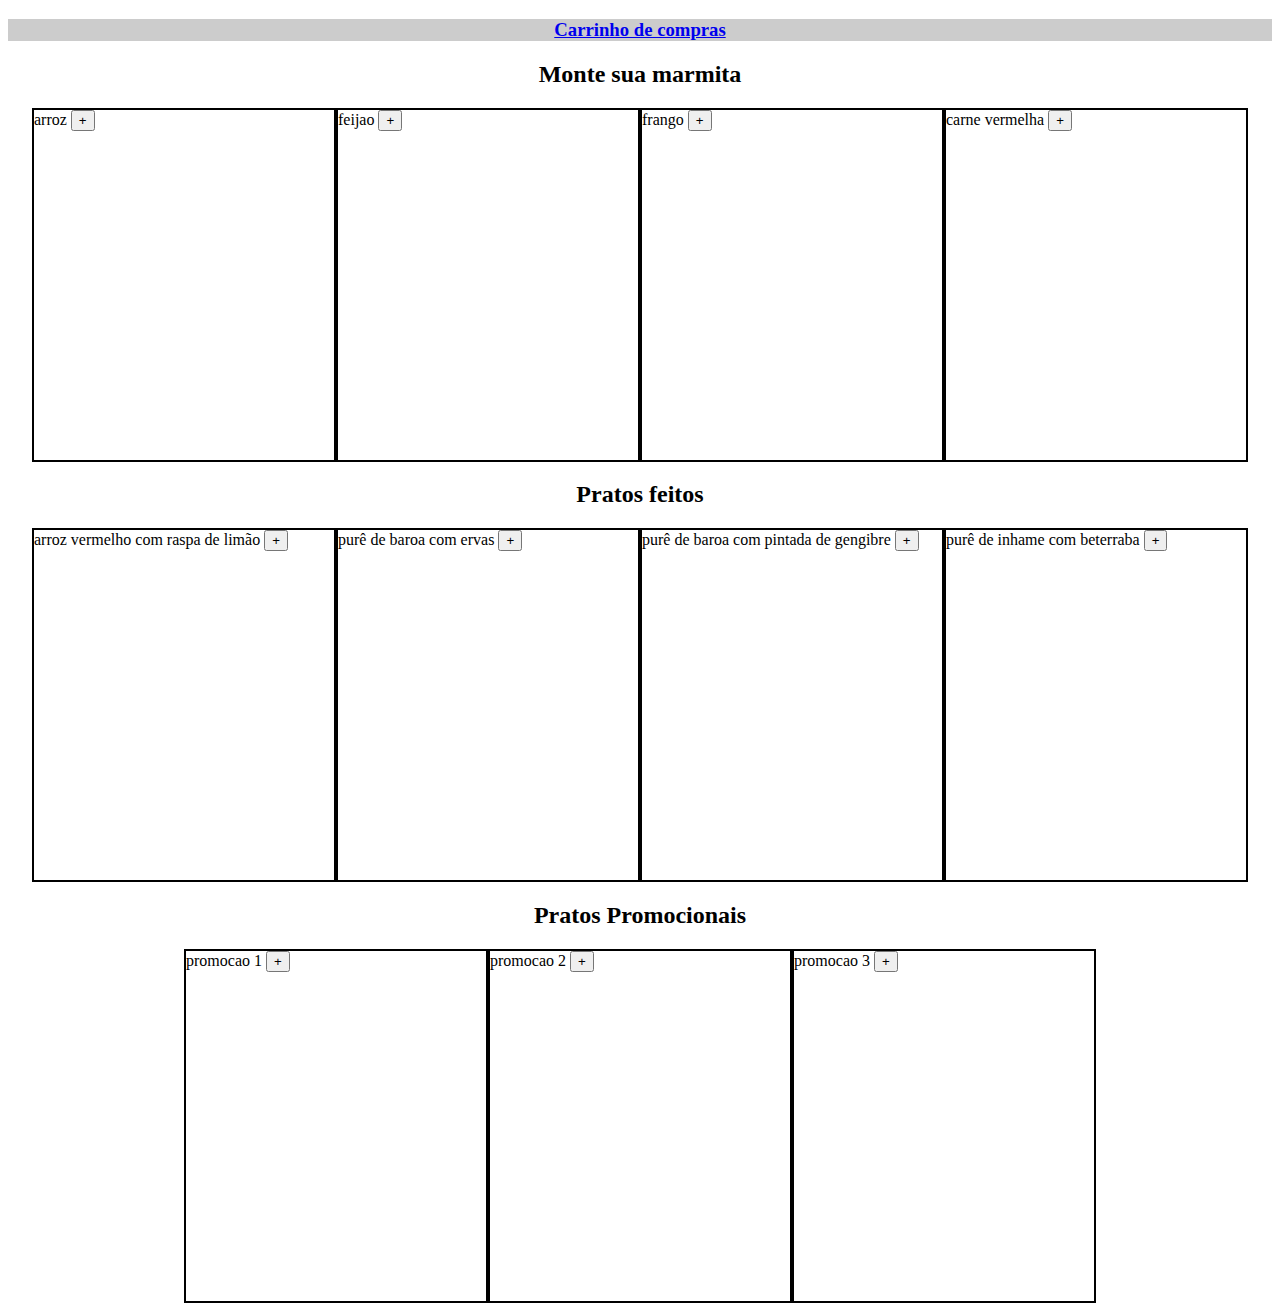
==== index.html @ b4fa6663 "implementei a exibicao da quantidade de praatos adicionados ao carrinho, é exibido a quaantidadde na" ====
<!doctype html>
<html>
<head>
	<title></title>
	<meta charset="utf-8">
	<script type="text/javascript" src="script/scriptindex.js"></script>
	<script type="text/javascript" src="script/jsonpratos.js"></script>
	<style type="text/css">
		.cont-pratos-feitos, .cont-pratos, .cont-pratos-promocao{
			display: flex;
			justify-content: center;
			align-items: center;
		}
		.cont-pratos div, .cont-pratos-feitos div, .cont-pratos-promocao div{
			width: 300px;
			height: 350px;
			border: 2px solid #000000;
		}
	</style>
</head>
	<body>
		<main>
			<div style="background-color: #ccc;">
				<div class="quant-carr"></div><h3 style="text-align: center;"><a href="etapa1.html">Carrinho de compras</a></h3>
			</div>
			<div>
				<h2 style="text-align: center;">Monte sua marmita</h2>
				<div class="cont-pratos">
					<div>arroz
						<input type="button" data-id="0" class="bt-monte-prato" value="+">
					</div>
					<div>feijao
						<input type="button" data-id="1" class="bt-monte-prato" value="+">
					</div>
					<div>frango
						<input type="button" data-id="2" class="bt-monte-prato" value="+">
					</div>
					<div>carne vermelha
						<input type="button" data-id="3" class="bt-monte-prato" value="+">
					</div>
				</div>

			</div>
			
			<div>
				<h2 style="text-align: center;">Pratos feitos</h2>
				<div class="cont-pratos-feitos">
					<div>
						arroz vermelho com raspa de limão
						<input type="button" data-id="0" class="bt-prato-feito" value="+">
					</div>
					<div>
						purê de baroa com ervas
						<input type="button" data-id="1" class="bt-prato-feito" value="+">
					</div>
					<div>
						purê de baroa com pintada de gengibre
						<input type="button" data-id="2" class="bt-prato-feito" value="+">
					</div>
					<div>
						purê de inhame com beterraba
						<input type="button" data-id="3" class="bt-prato-feito" value="+">
					</div>
				</div>
			</div>

			<div>
				<h2 style="text-align: center;">Pratos Promocionais</h2>
				<div class="cont-pratos-promocao">
					<div>
						promocao 1
						<input type="button" data-id="0" class="bt-prato-promocao" value="+">
					</div>
					<div>
						promocao 2
						<input type="button" data-id="1" class="bt-prato-promocao" value="+">
					</div>
					<div>
						promocao 3
						<input type="button" data-id="2" class="bt-prato-promocao" value="+">
					</div>
				
				</div>
			</div>
		</main>
		
	</body>
</html>
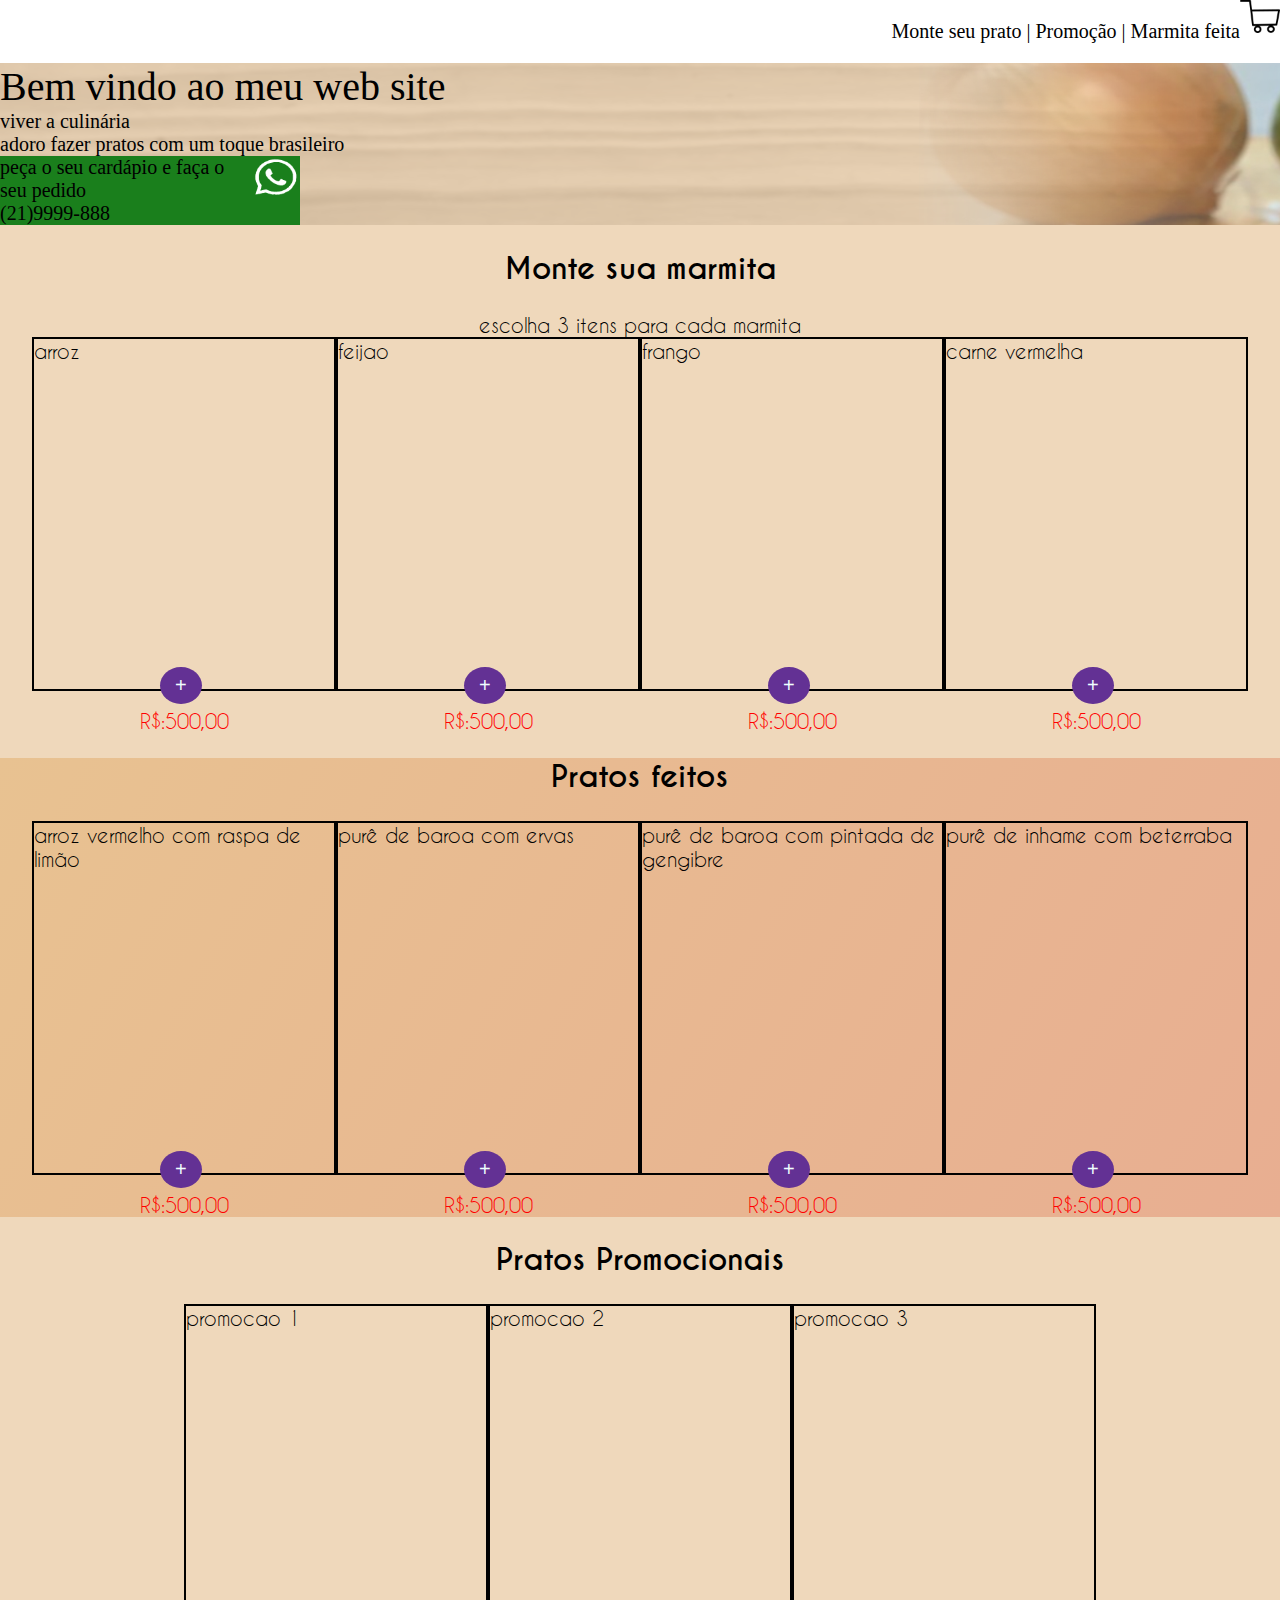
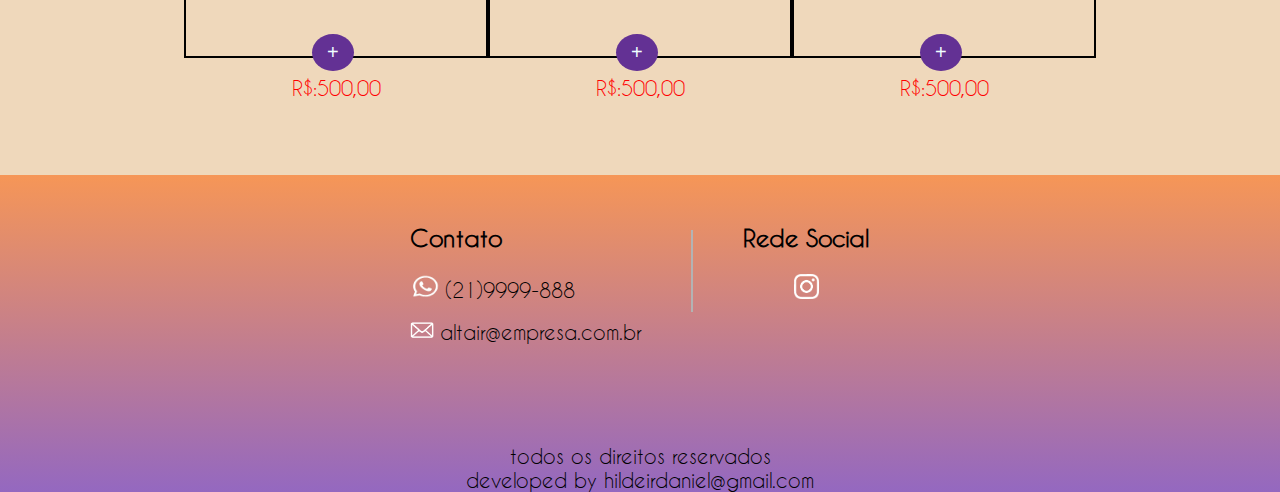
==== commit 87dc975f: "fazendo a aparencia da pagina index;" ====
--- a/index.html
+++ b/index.html
@@ -5,84 +5,219 @@
 	<meta charset="utf-8">
 	<script type="text/javascript" src="script/scriptindex.js"></script>
 	<script type="text/javascript" src="script/jsonpratos.js"></script>
-	<style type="text/css">
-		.cont-pratos-feitos, .cont-pratos, .cont-pratos-promocao{
-			display: flex;
-			justify-content: center;
-			align-items: center;
-		}
-		.cont-pratos div, .cont-pratos-feitos div, .cont-pratos-promocao div{
-			width: 300px;
-			height: 350px;
-			border: 2px solid #000000;
-		}
-	</style>
+	<link rel="stylesheet" href="css/layaout.css">
 </head>
 	<body>
+		<header>
+			<div class="cont-nav-e-carr">
+				<nav>
+					<ul>
+						<li>Monte seu prato</li>
+						<li>|</li>
+						<li>Promoção</li>
+						<li>|</li>
+						<li>Marmita feita</li>
+					</ul>
+				</nav>
+				<div class="cont-carr">
+					<div class="quant-carr"></div>
+					<div class="carr-img">
+						<a href="etapa1.html"><img src="imagens/carrinho.png"></a> 
+					</div>
+				</div>
+			</div>
+			<div class="cont-msg-foto">
+				<div>
+					<div class="bemvindo">Bem vindo ao meu web site</div>
+					<div>
+						<span class="viver-a-culinaria">viver a culinária</span> <br>
+						<span class="adoro">adoro fazer pratos com um toque brasileiro</span>
+					</div>
+					<div>
+						<div class="peca-o-seu">
+							<div>
+								peça o seu cardápio e faça o seu pedido<br>
+								(21)9999-888
+							</div>
+
+							<div>
+								<img src="imagens/whatsapp_sem_fundo.png">
+							</div>
+						</div>
+					</div>
+				</div>
+			</div>
+		</header>
 		<main>
-			<div style="background-color: #ccc;">
-				<div class="quant-carr"></div><h3 style="text-align: center;"><a href="etapa1.html">Carrinho de compras</a></h3>
-			</div>
+			
 			<div>
-				<h2 style="text-align: center;">Monte sua marmita</h2>
-				<div class="cont-pratos">
-					<div>arroz
-						<input type="button" data-id="0" class="bt-monte-prato" value="+">
-					</div>
-					<div>feijao
-						<input type="button" data-id="1" class="bt-monte-prato" value="+">
-					</div>
-					<div>frango
-						<input type="button" data-id="2" class="bt-monte-prato" value="+">
-					</div>
-					<div>carne vermelha
-						<input type="button" data-id="3" class="bt-monte-prato" value="+">
-					</div>
-				</div>
-
-			</div>
-			
-			<div>
-				<h2 style="text-align: center;">Pratos feitos</h2>
+				<h2 class="font-h2" style="text-align: center;">Monte sua marmita</h2>
+				<div style="text-align: center;">escolha 3 itens para cada marmita</div>
+			</div>
+			
+			<div class="cont-pratos">
+				<div>
+					<div class="item">
+						arroz
+						<div class="bt-mais">
+							<input type="button" data-id="0" class="bt-monte-prato" value="+">
+						</div>
+					</div>
+					<div class="preco-item">R$:500,00</div>
+				</div>
+				
+				<div>
+					<div class="item">
+						feijao
+						<div class="bt-mais">
+							<input type="button" data-id="1" class="bt-monte-prato" value="+">
+						</div>
+					</div>
+					<div class="preco-item">R$:500,00</div>
+				</div>
+				
+				<div>
+					<div class="item">
+						frango
+						<div class="bt-mais">
+							<input type="button" data-id="2" class="bt-monte-prato" value="+">
+						</div>
+						
+					</div>
+					<div class="preco-item">R$:500,00</div>
+				</div>
+				
+				<div>
+					<div class="item">
+						carne vermelha
+						<div class="bt-mais">
+							<input type="button" data-id="3" class="bt-monte-prato" value="+">
+						</div>
+					</div>
+					<div class="preco-item">R$:500,00</div>
+				</div>
+				
+			</div>
+
+		
+			
+			<div class="fundo-prato-feito">
+				<h2 class="font-h2" style="text-align: center;">Pratos feitos</h2>
 				<div class="cont-pratos-feitos">
 					<div>
-						arroz vermelho com raspa de limão
-						<input type="button" data-id="0" class="bt-prato-feito" value="+">
-					</div>
-					<div>
-						purê de baroa com ervas
-						<input type="button" data-id="1" class="bt-prato-feito" value="+">
-					</div>
-					<div>
-						purê de baroa com pintada de gengibre
-						<input type="button" data-id="2" class="bt-prato-feito" value="+">
-					</div>
-					<div>
-						purê de inhame com beterraba
-						<input type="button" data-id="3" class="bt-prato-feito" value="+">
-					</div>
-				</div>
-			</div>
-
-			<div>
-				<h2 style="text-align: center;">Pratos Promocionais</h2>
-				<div class="cont-pratos-promocao">
-					<div>
+						<div class="item">
+							arroz vermelho com raspa de limão
+							<div class="bt-mais">
+								<input type="button" data-id="0" class="bt-prato-feito" value="+">
+							</div>
+						</div>
+						<div class="preco-item">R$:500,00</div>
+					</div>
+					
+					<div>
+						<div class="item">
+							purê de baroa com ervas
+							<div class="bt-mais">
+								<input type="button" data-id="1" class="bt-prato-feito" value="+">
+							</div>
+						</div>
+						<div class="preco-item">R$:500,00</div>
+					</div>
+				
+					<div>
+						<div class="item">
+							purê de baroa com pintada de gengibre
+							<div class="bt-mais">
+								<input type="button" data-id="2" class="bt-prato-feito" value="+">
+							</div>
+							
+						</div>
+						<div class="preco-item">R$:500,00</div>
+					</div>
+				
+					<div>
+						<div class="item">
+							purê de inhame com beterraba
+							<div class="bt-mais">
+								<input type="button" data-id="3" class="bt-prato-feito" value="+">
+							</div>
+						</div>
+						<div class="preco-item">R$:500,00</div>
+					</div>
+				</div>
+			</div>
+
+		
+			<h2 class="font-h2" style="text-align: center;">Pratos Promocionais</h2>
+			<div class="cont-pratos-promocao">
+				<div>
+					<div class="item">
 						promocao 1
-						<input type="button" data-id="0" class="bt-prato-promocao" value="+">
-					</div>
-					<div>
+						<div class="bt-mais">
+							<input type="button" data-id="0" class="bt-prato-promocao" value="+">
+						</div>
+					</div>
+					<div class="preco-item">R$:500,00</div>
+				</div>
+				
+				<div>
+					<div class="item">
 						promocao 2
-						<input type="button" data-id="1" class="bt-prato-promocao" value="+">
-					</div>
-					<div>
+						<div class="bt-mais">
+							<input type="button" data-id="1" class="bt-prato-promocao" value="+">
+						</div>
+					</div>
+					<div class="preco-item">R$:500,00</div>
+				</div>
+				
+				<div>
+					<div class="item">
 						promocao 3
-						<input type="button" data-id="2" class="bt-prato-promocao" value="+">
-					</div>
-				
-				</div>
-			</div>
+						<div class="bt-mais">
+							<input type="button" data-id="2" class="bt-prato-promocao" value="+">
+						</div>
+					</div>
+					<div class="preco-item">R$:500,00</div>
+				</div>
+			</div>
+			
 		</main>
-		
+		<footer>
+			<div class="cont-contato">
+				<div class="contato">
+					<h3>Contato</h3>
+					<div class="cont-img-text">
+						<div>
+							<img src="imagens/whatsapp_sem_fundo.png">
+						</div>
+						<div class="text-contato">(21)9999-888</div>
+					</div>
+					<div class="cont-img-text cont-contato-margem">
+						<div>
+							<img class="img-email" src="imagens/email_sem_fundo.png">
+						</div>
+						<div class="text-contato-email">altair@empresa.com.br</div>
+					</div>
+				</div>
+	
+				<div class="traco">
+				</div>
+	
+				<div class="rede-social">
+					<div>
+						<h3>Rede Social</h3>
+					</div>
+					<div>
+						<img src="imagens/instagram_sem_fundo.png">
+					</div>
+				</div>
+
+			</div>
+			
+			<div class="rodape">
+				todos os direitos reservados<br>
+				developed by hildeirdaniel@gmail.com
+			</div>
+		</footer>
 	</body>
 </html>--- a/css/layaout.css
+++ b/css/layaout.css
@@ -0,0 +1,155 @@
+html{
+    font-size: 20px;
+}
+body{
+    margin: 0;
+    background-color: #efd8bbff;
+}
+.cont-pratos-feitos, .cont-pratos, .cont-pratos-promocao{
+    display: flex;
+    justify-content: center;
+    align-items: center;
+}
+.fundo-prato-feito{
+    background-image: linear-gradient(120deg,#e8c291ff,#e8ae91ff);
+}
+.cont-pratos .item, .cont-pratos-feitos .item, .cont-pratos-promocao .item{
+    width: 300px;
+    height: 350px;
+    border: 2px solid #000000;
+}
+.carr-img img{
+    width: 40px;
+}
+.cont-carr{
+    display: flex;
+}
+nav ul{
+    list-style: none;
+}
+nav ul li{
+    display: inline;
+}
+.cont-nav-e-carr{
+    display: flex;
+    background-color: #ffffff;
+    justify-content: flex-end;
+}
+.cont-msg-foto{
+    background-image: url("../imagens/topo.png"); 
+}
+.peca-o-seu{
+    background-color: #1a7f1cff;
+    width: 300px;
+    display: flex;
+}
+.peca-o-seu img{
+    width: 50px;
+}
+.item{
+    position: relative;
+}
+.bt-mais{
+    position: absolute;
+    bottom: -15px;
+    left: 42%;
+}
+.bt-mais input{
+    background-color: #633194ff;
+    border: 0;
+    padding-left: 15px;
+    padding-right: 15px;
+    padding-top: 7px;
+    padding-bottom: 7px;
+    border-radius: 50%;
+    color: azure;
+    font-size: 20px;
+}
+.preco-item{
+    text-align: center;
+    margin-top: 18px;
+    color: #ff0000ff;
+}
+.cont-img-text{
+    display: flex;
+}
+.cont-img-text img{
+    width: 30px;
+}
+.cont-img-text .img-email{
+    width: 25px;
+}
+.text-contato{
+    margin-top: 4px;
+    margin-left: 5px;
+}
+.text-contato-email{
+    margin-top: 1px;
+    margin-left: 5px;
+}
+footer{
+    background-image: linear-gradient(#f69657ff,#9468c0ff);
+    font-family: "caviar";
+}
+.traco{
+    border: solid 1px #b3b3b3ff;
+    height: 80px;
+    margin-top: 30px;
+    margin-left: 50px;
+    margin-right: 50px;
+}
+.rede-social img{
+    width: 25px;
+}
+.cont-contato-margem{
+    margin-top: 17px;
+}
+.rede-social{
+    display: flex;
+    justify-content: flex-start;
+    flex-direction: column;
+    align-items: center;
+}
+.cont-contato{
+    display: flex;
+    justify-content: center;
+    margin-bottom: 100px;
+    padding-top: 25px;
+    margin-top: 75px;
+}
+.rodape{
+    text-align: center;
+}
+
+.bemvindo{
+    font-family: "hunter";
+    font-style: normal;
+    font-size: 2rem;
+}
+.viver-a-culinaria{
+    font-family: "impact";
+}
+.adoro{
+    font-family: "Caladea";
+}
+main{
+    font-family: "caviar";
+}
+.font-h2{
+    font-family: "caviar bold";
+}
+@font-face{
+    font-family: "hunter";
+    src: url('../fonts/hunters/Hunters.otf') format("opentype");
+    font-style: normal;
+
+    font-family: "caviar";
+    src: url("../fonts/caviar dreams/CaviarDreams.ttf") format("truetype");
+    font-weight: normal;
+
+    
+}
+@font-face{
+    font-family: "caviar bold";
+    src: url("../fonts/caviar dreams/CaviarDreams_Bold.ttf") format('truetype');
+}
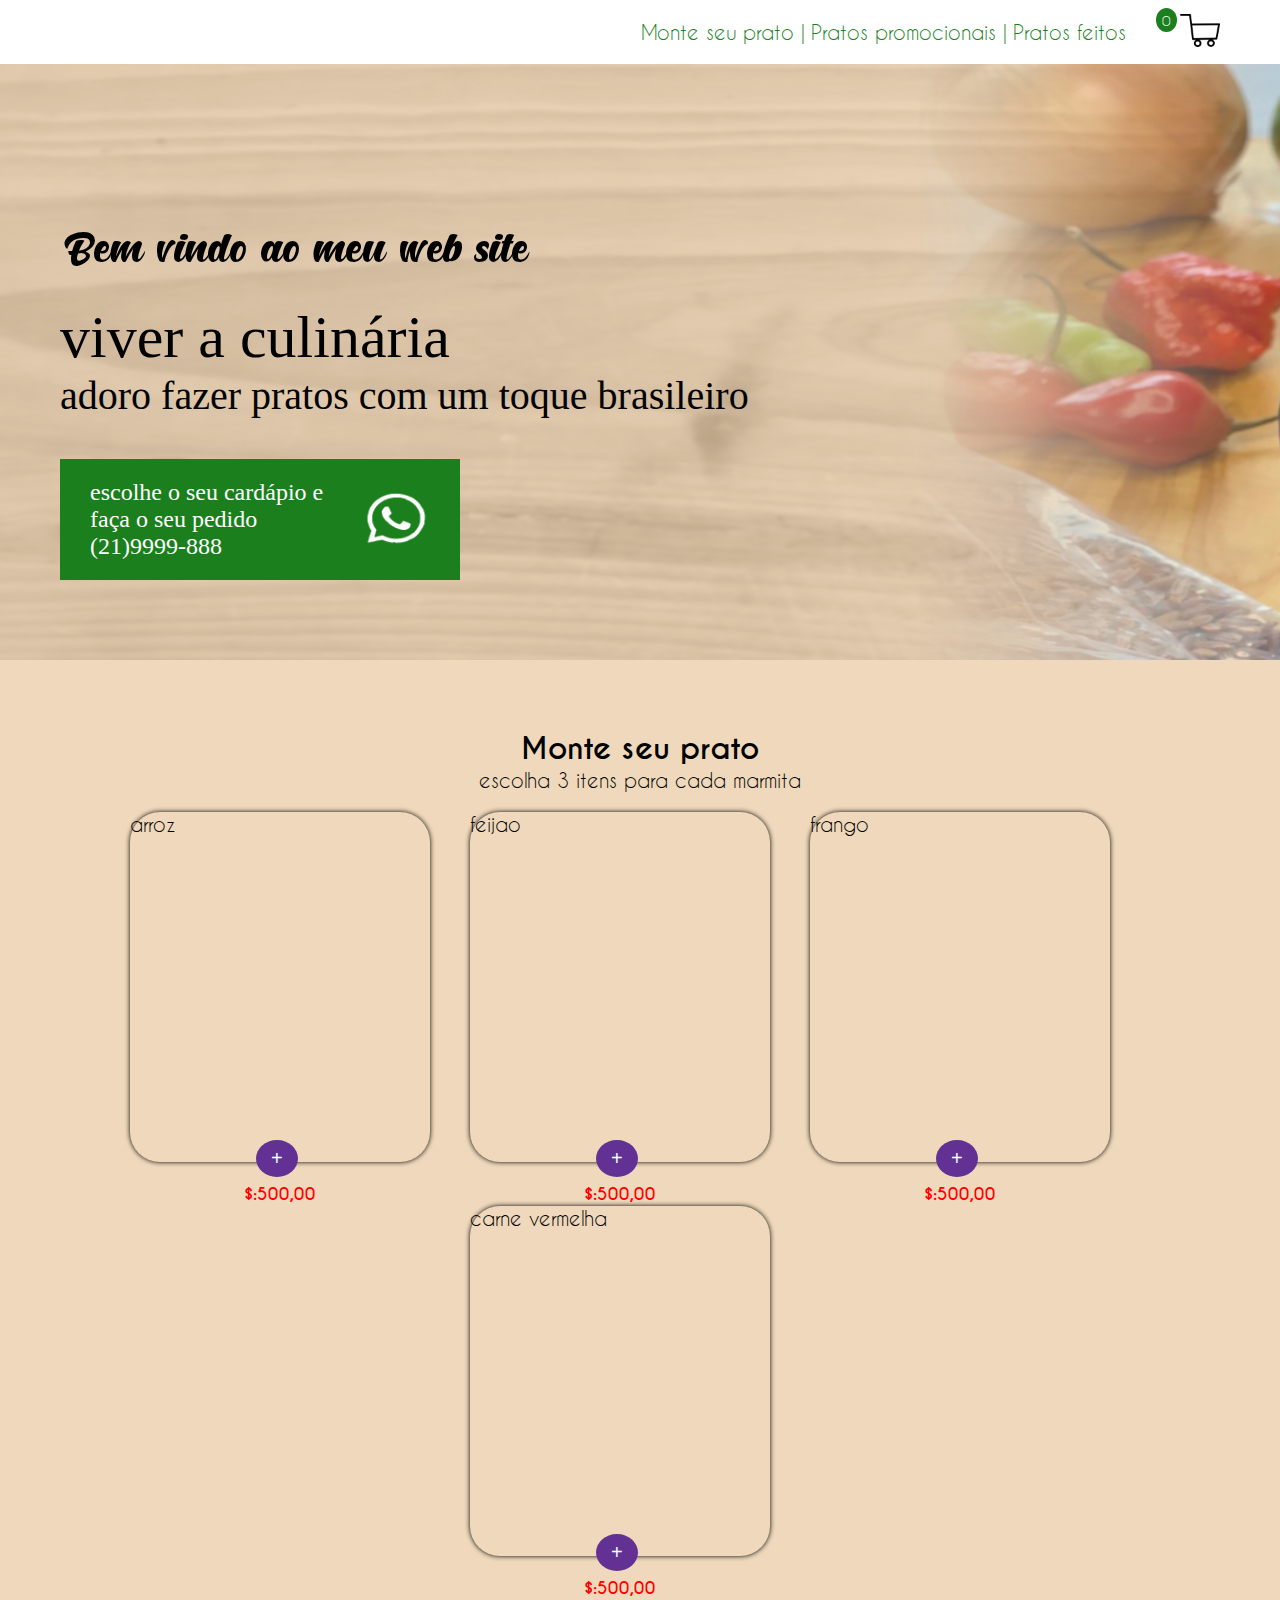
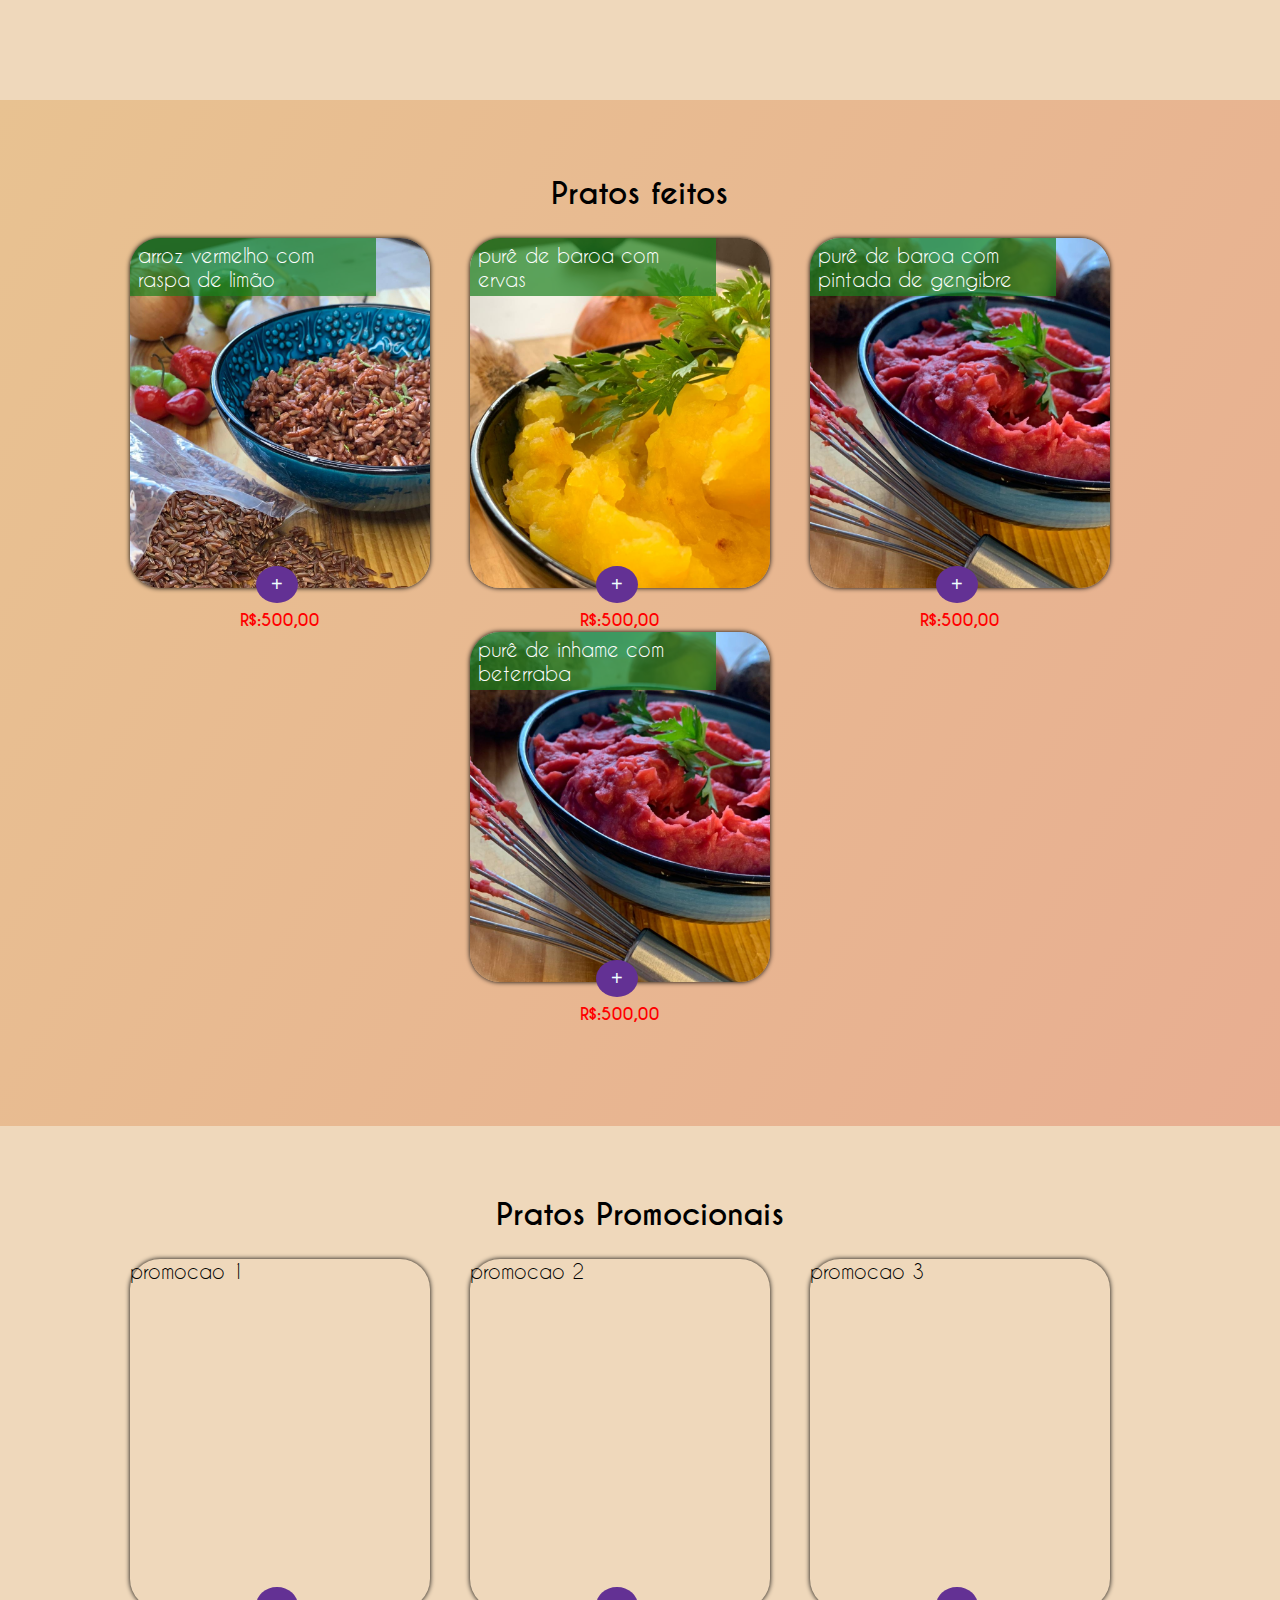
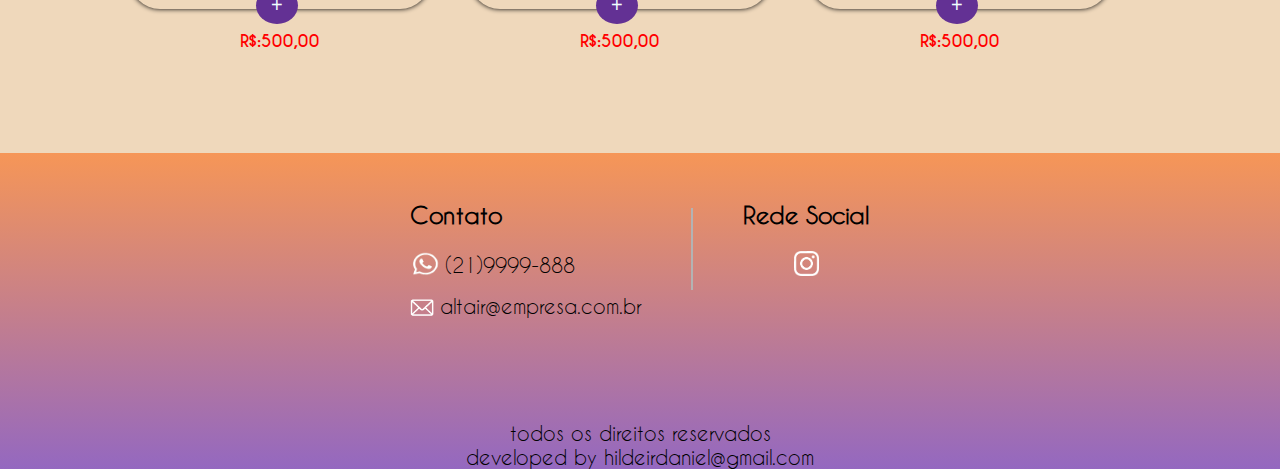
==== commit 1c43b5db: "dei continuidade da conntrucaoo do layaout do sitte e fiz a responsividdade para mobile ffalta ffaze" ====
--- a/index.html
+++ b/index.html
@@ -3,6 +3,7 @@
 <head>
 	<title></title>
 	<meta charset="utf-8">
+	<meta name="viewport" content="width=device-width, initial-scale= 1.0">
 	<script type="text/javascript" src="script/scriptindex.js"></script>
 	<script type="text/javascript" src="script/jsonpratos.js"></script>
 	<link rel="stylesheet" href="css/layaout.css">
@@ -12,15 +13,15 @@
 			<div class="cont-nav-e-carr">
 				<nav>
 					<ul>
-						<li>Monte seu prato</li>
+						<li><a href="#monte">Monte seu prato</a></li>
 						<li>|</li>
-						<li>Promoção</li>
+						<li><a href="#promocao">Pratos promocionais</a></li>
 						<li>|</li>
-						<li>Marmita feita</li>
+						<li><a href="#feitos">Pratos feitos</a></li>
 					</ul>
 				</nav>
 				<div class="cont-carr">
-					<div class="quant-carr"></div>
+					<div class="quant-carr">0</div>
 					<div class="carr-img">
 						<a href="etapa1.html"><img src="imagens/carrinho.png"></a> 
 					</div>
@@ -33,14 +34,14 @@
 						<span class="viver-a-culinaria">viver a culinária</span> <br>
 						<span class="adoro">adoro fazer pratos com um toque brasileiro</span>
 					</div>
-					<div>
+					<div class="cont-peca-o-seu">
 						<div class="peca-o-seu">
 							<div>
-								peça o seu cardápio e faça o seu pedido<br>
+								escolhe o seu cardápio e faça o seu pedido<br>
 								(21)9999-888
 							</div>
 
-							<div>
+							<div class="imagem-whatsapp">
 								<img src="imagens/whatsapp_sem_fundo.png">
 							</div>
 						</div>
@@ -49,34 +50,39 @@
 			</div>
 		</header>
 		<main>
-			
-			<div>
-				<h2 class="font-h2" style="text-align: center;">Monte sua marmita</h2>
+			<div style="margin-bottom: 20px;" id="monte">
+				<h2 class="font-h2" style="text-align: center; margin-bottom: 0;">Monte seu prato</h2>
 				<div style="text-align: center;">escolha 3 itens para cada marmita</div>
 			</div>
 			
-			<div class="cont-pratos">
-				<div>
+			<div class="cont-pratos" >
+				<div class="cont-item">
 					<div class="item">
 						arroz
 						<div class="bt-mais">
 							<input type="button" data-id="0" class="bt-monte-prato" value="+">
 						</div>
 					</div>
-					<div class="preco-item">R$:500,00</div>
-				</div>
-				
-				<div>
+					<div class="legenda-item">
+						
+						<span class="preco">$:500,00</span>
+					</div>
+				</div>
+				
+				<div class="cont-item">
 					<div class="item">
 						feijao
 						<div class="bt-mais">
 							<input type="button" data-id="1" class="bt-monte-prato" value="+">
 						</div>
 					</div>
-					<div class="preco-item">R$:500,00</div>
-				</div>
-				
-				<div>
+					<div class="legenda-item">
+						
+						<span class="preco">$:500,00</span>
+					</div>
+				</div>
+				
+				<div class="cont-item">
 					<div class="item">
 						frango
 						<div class="bt-mais">
@@ -84,17 +90,23 @@
 						</div>
 						
 					</div>
-					<div class="preco-item">R$:500,00</div>
-				</div>
-				
-				<div>
+					<div class="legenda-item">
+					
+						<span class="preco">$:500,00</span>
+					</div>
+				</div>
+				
+				<div class="cont-item">
 					<div class="item">
 						carne vermelha
 						<div class="bt-mais">
 							<input type="button" data-id="3" class="bt-monte-prato" value="+">
 						</div>
 					</div>
-					<div class="preco-item">R$:500,00</div>
+					<div class="legenda-item">
+						
+						<span class="preco">$:500,00</span>
+					</div>
 				</div>
 				
 			</div>
@@ -102,82 +114,96 @@
 		
 			
 			<div class="fundo-prato-feito">
-				<h2 class="font-h2" style="text-align: center;">Pratos feitos</h2>
+				<h2 class="font-h2" style="text-align: center;" id="feitos">Pratos feitos</h2>
 				<div class="cont-pratos-feitos">
-					<div>
-						<div class="item">
-							arroz vermelho com raspa de limão
+					<div class="cont-item">
+						<div class="item pf-1">
+							<div class="nome-prato-cor">arroz vermelho com raspa de limão</div>
 							<div class="bt-mais">
 								<input type="button" data-id="0" class="bt-prato-feito" value="+">
 							</div>
 						</div>
-						<div class="preco-item">R$:500,00</div>
+						<div class="legenda-item">
+							<span class="preco">R$:500,00</span>
+						</div>
 					</div>
 					
-					<div>
-						<div class="item">
-							purê de baroa com ervas
+					<div class="cont-item">
+						<div class="item pf-2">
+							<div class="nome-prato-cor">purê de baroa com ervas</div>
 							<div class="bt-mais">
 								<input type="button" data-id="1" class="bt-prato-feito" value="+">
 							</div>
 						</div>
-						<div class="preco-item">R$:500,00</div>
-					</div>
-				
-					<div>
-						<div class="item">
-							purê de baroa com pintada de gengibre
+						<div class="legenda-item">
+							<span class="preco">R$:500,00</span>
+						</div>
+					</div>
+				
+					<div class="cont-item">
+						<div class="item pf-3">
+							<div class="nome-prato-cor">purê de baroa com pintada de gengibre</div>
 							<div class="bt-mais">
 								<input type="button" data-id="2" class="bt-prato-feito" value="+">
 							</div>
 							
 						</div>
-						<div class="preco-item">R$:500,00</div>
-					</div>
-				
-					<div>
-						<div class="item">
-							purê de inhame com beterraba
+						<div class="legenda-item">
+							<span class="preco">R$:500,00</span>
+						</div>
+					</div>
+				
+					<div class="cont-item">
+						<div class="item pf-3">
+							<div class="nome-prato-cor">purê de inhame com beterraba</div>
 							<div class="bt-mais">
 								<input type="button" data-id="3" class="bt-prato-feito" value="+">
 							</div>
 						</div>
-						<div class="preco-item">R$:500,00</div>
+						<div class="legenda-item">
+							<span class="preco">R$:500,00</span>
+						</div>
 					</div>
 				</div>
 			</div>
 
 		
-			<h2 class="font-h2" style="text-align: center;">Pratos Promocionais</h2>
+			<h2 class="font-h2" style="text-align: center;" id="promocao">Pratos Promocionais</h2>
 			<div class="cont-pratos-promocao">
-				<div>
+				<div class="cont-item">
 					<div class="item">
 						promocao 1
 						<div class="bt-mais">
 							<input type="button" data-id="0" class="bt-prato-promocao" value="+">
 						</div>
 					</div>
-					<div class="preco-item">R$:500,00</div>
-				</div>
-				
-				<div>
+					<div class="legenda-item">
+						<span class="preco">R$:500,00</span>
+					</div>
+				</div>
+				
+				<div class="cont-item">
 					<div class="item">
 						promocao 2
 						<div class="bt-mais">
 							<input type="button" data-id="1" class="bt-prato-promocao" value="+">
 						</div>
 					</div>
-					<div class="preco-item">R$:500,00</div>
-				</div>
-				
-				<div>
+					<div class="legenda-item">
+						<span class="preco">R$:500,00</span>
+					</div>
+				</div>
+				
+				<div class="cont-item">
 					<div class="item">
 						promocao 3
 						<div class="bt-mais">
 							<input type="button" data-id="2" class="bt-prato-promocao" value="+">
 						</div>
 					</div>
-					<div class="preco-item">R$:500,00</div>
+					<div class="legenda-item">
+						<span class="preco">R$:500,00</span>
+					</div>
 				</div>
 			</div>
 			
--- a/css/layaout.css
+++ b/css/layaout.css
@@ -5,49 +5,129 @@
     margin: 0;
     background-color: #efd8bbff;
 }
+a{
+    text-decoration: none;
+}
+a:link{
+    color: #1a7f1cff;
+}
+a:visited{
+    color: #1a7f1cff;
+}
+a:hover{
+    color:#633194ff;
+}
 .cont-pratos-feitos, .cont-pratos, .cont-pratos-promocao{
     display: flex;
     justify-content: center;
     align-items: center;
+    flex-wrap: wrap;
+}
+.cont-pratos-feitos input, .cont-pratos input, .cont-pratos-promocao input{
+    cursor: pointer;
 }
 .fundo-prato-feito{
     background-image: linear-gradient(120deg,#e8c291ff,#e8ae91ff);
+    padding-top: 50px;
+    padding-bottom: 100px;
+}
+#monte,#promocao{
+    margin-top: 70px;
 }
 .cont-pratos .item, .cont-pratos-feitos .item, .cont-pratos-promocao .item{
     width: 300px;
     height: 350px;
-    border: 2px solid #000000;
+    border-radius: 30px;
+}
+.cont-pratos-feitos input:hover{
+    box-shadow: 0px 0px 5px #000000;
+    background-color: #7d52a7ff;
+}
+.cont-pratos input:hover{
+    box-shadow: 0px 0px 5px #000000;
+    background-color: #7d52a7ff;
+}
+.cont-pratos-promocao input:hover{
+    box-shadow: 0px 0px 5px #000000;
+    background-color: #7d52a7ff;
+}
+.cont-pratos{
+    margin-bottom: 100px;
+}
+.cont-item{
+    margin-right: 40px;
+}
+.quant-carr{
+    background-color: #1a7f1cff;
+    height: 24px;
+    margin-top: 8px;
+    border-radius: 50%;
+    padding-left: 6px;
+    padding-right: 6px;
+    font-size: 0.7rem;
+    display: flex;
+    justify-content: center;
+    align-items: center;
+    color: #ffffff;
 }
 .carr-img img{
     width: 40px;
+    margin-top: 14px;
+    margin-left: 3px;
+}
+.pf-1,.pf-2,.pf-3{
+    background-size: cover;
+    background-repeat: no-repeat;
+}
+.pf-1{
+    background-image: url("../imagens/grao.jpg");
+}
+.pf-2{
+    background-image: url("../imagens/amarelo.jpg");
+}
+.pf-3{
+    background-image: url("../imagens/pure.jpg");
+}
+.pf-3{
+    background-image: url("../imagens/vermelho.jpg");
+}
+.nome-prato-cor{
+    background-color: rgba(26, 127, 28, 0.7);
+    width: 230px;
+    color: #ffffff;
+    padding: 8px;
+    padding-top: 5px;
+    padding-bottom: 5px;
+    border-top-left-radius: 30px;
+}
+nav{
+    margin-right: 30px;
 }
 .cont-carr{
     display: flex;
 }
 nav ul{
     list-style: none;
+    cursor: pointer;
 }
 nav ul li{
     display: inline;
 }
+nav ul li:hover{
+    color: #633194ff;
+    font-weight: bold;
+}
 .cont-nav-e-carr{
     display: flex;
     background-color: #ffffff;
     justify-content: flex-end;
-}
-.cont-msg-foto{
-    background-image: url("../imagens/topo.png"); 
-}
-.peca-o-seu{
-    background-color: #1a7f1cff;
-    width: 300px;
-    display: flex;
-}
-.peca-o-seu img{
-    width: 50px;
+    font-family: "caviar";
+    color: #1a7f1cff;
+    padding-right: 60px;
 }
 .item{
     position: relative;
+    box-shadow: 0px 0px 5px #000000;
 }
 .bt-mais{
     position: absolute;
@@ -65,10 +145,15 @@
     color: azure;
     font-size: 20px;
 }
-.preco-item{
+.legenda-item{
     text-align: center;
     margin-top: 18px;
     color: #ff0000ff;
+    font-family: "caviar bold";
+}
+.preco{
+    color: #ff0000ff;
+    font-size: 0.8rem;
 }
 .cont-img-text{
     display: flex;
@@ -80,11 +165,11 @@
     width: 25px;
 }
 .text-contato{
-    margin-top: 4px;
     margin-left: 5px;
+    line-height: 1.4;
 }
 .text-contato-email{
-    margin-top: 1px;
+    line-height: 0.9;
     margin-left: 5px;
 }
 footer{
@@ -115,7 +200,7 @@
     justify-content: center;
     margin-bottom: 100px;
     padding-top: 25px;
-    margin-top: 75px;
+    margin-top: 100px;
 }
 .rodape{
     text-align: center;
@@ -123,11 +208,41 @@
 
 .bemvindo{
     font-family: "hunter";
-    font-style: normal;
+    font-size: 3rem;
+    margin-bottom: 20px;
+}
+.cont-msg-foto{
+    background-image: url("../imagens/topo.png"); 
     font-size: 2rem;
+    padding-top: 150px;
+    padding-bottom: 80px;
+    padding-left: 60px;
+    padding-right: 60px;
+}
+.peca-o-seu{
+    background-color: #1a7f1cff;
+    display: flex;
+    font-size: 1.2rem;
+    padding-left: 30px;
+    padding-right: 30px;
+    padding-top: 20px;
+    padding-bottom: 20px;
+    color: #ffffff;
 }
 .viver-a-culinaria{
     font-family: "impact";
+    font-size: 3rem;
+}
+.imagem-whatsapp{
+    margin-left: 8px;
+    margin-top: 10px;
+}
+.peca-o-seu img{
+    width: 70px;
+}
+.cont-peca-o-seu{
+    margin-top: 40px;
+    width: 400px
 }
 .adoro{
     font-family: "Caladea";
@@ -141,15 +256,53 @@
 @font-face{
     font-family: "hunter";
     src: url('../fonts/hunters/Hunters.otf') format("opentype");
-    font-style: normal;
-
+    
+}
+@font-face{
+    font-family: "caviar bold";
+    src: url("../fonts/caviar dreams/CaviarDreams_Bold.ttf") format('truetype');
+}
+@font-face{
     font-family: "caviar";
     src: url("../fonts/caviar dreams/CaviarDreams.ttf") format("truetype");
     font-weight: normal;
-
-    
-}
-@font-face{
-    font-family: "caviar bold";
-    src: url("../fonts/caviar dreams/CaviarDreams_Bold.ttf") format('truetype');
-}
+}
+@media (min-width:320px) and (max-width:425px){
+    .cont-msg-foto{
+        padding: 0px;
+    }
+    .cont-peca-o-seu{
+        width: 300px;
+        margin: 0;
+        margin-top: 5%;
+    }
+    .cont-contato{
+        flex-direction: column;
+        justify-content: center;
+        align-items: center;
+    }
+    .traco{
+        width: 125px;
+        height: 0px;
+    }
+    .cont-nav-e-carr{
+        padding: 0;
+    }
+    .cont-pratos, .cont-pratos-feitos, .cont-pratos-promocao{
+        padding-left: 10%;
+    }
+    .cont-msg-foto{
+        padding-left: 3%;
+        padding-bottom: 8%;
+    }
+    .cont-item{
+        margin-bottom: 23%;
+    }
+    nav ul{
+        padding: 0px;
+    }
+    .cont-nav-e-carr{
+        padding-left: 5%;
+        padding-right: 5%;
+    }
+}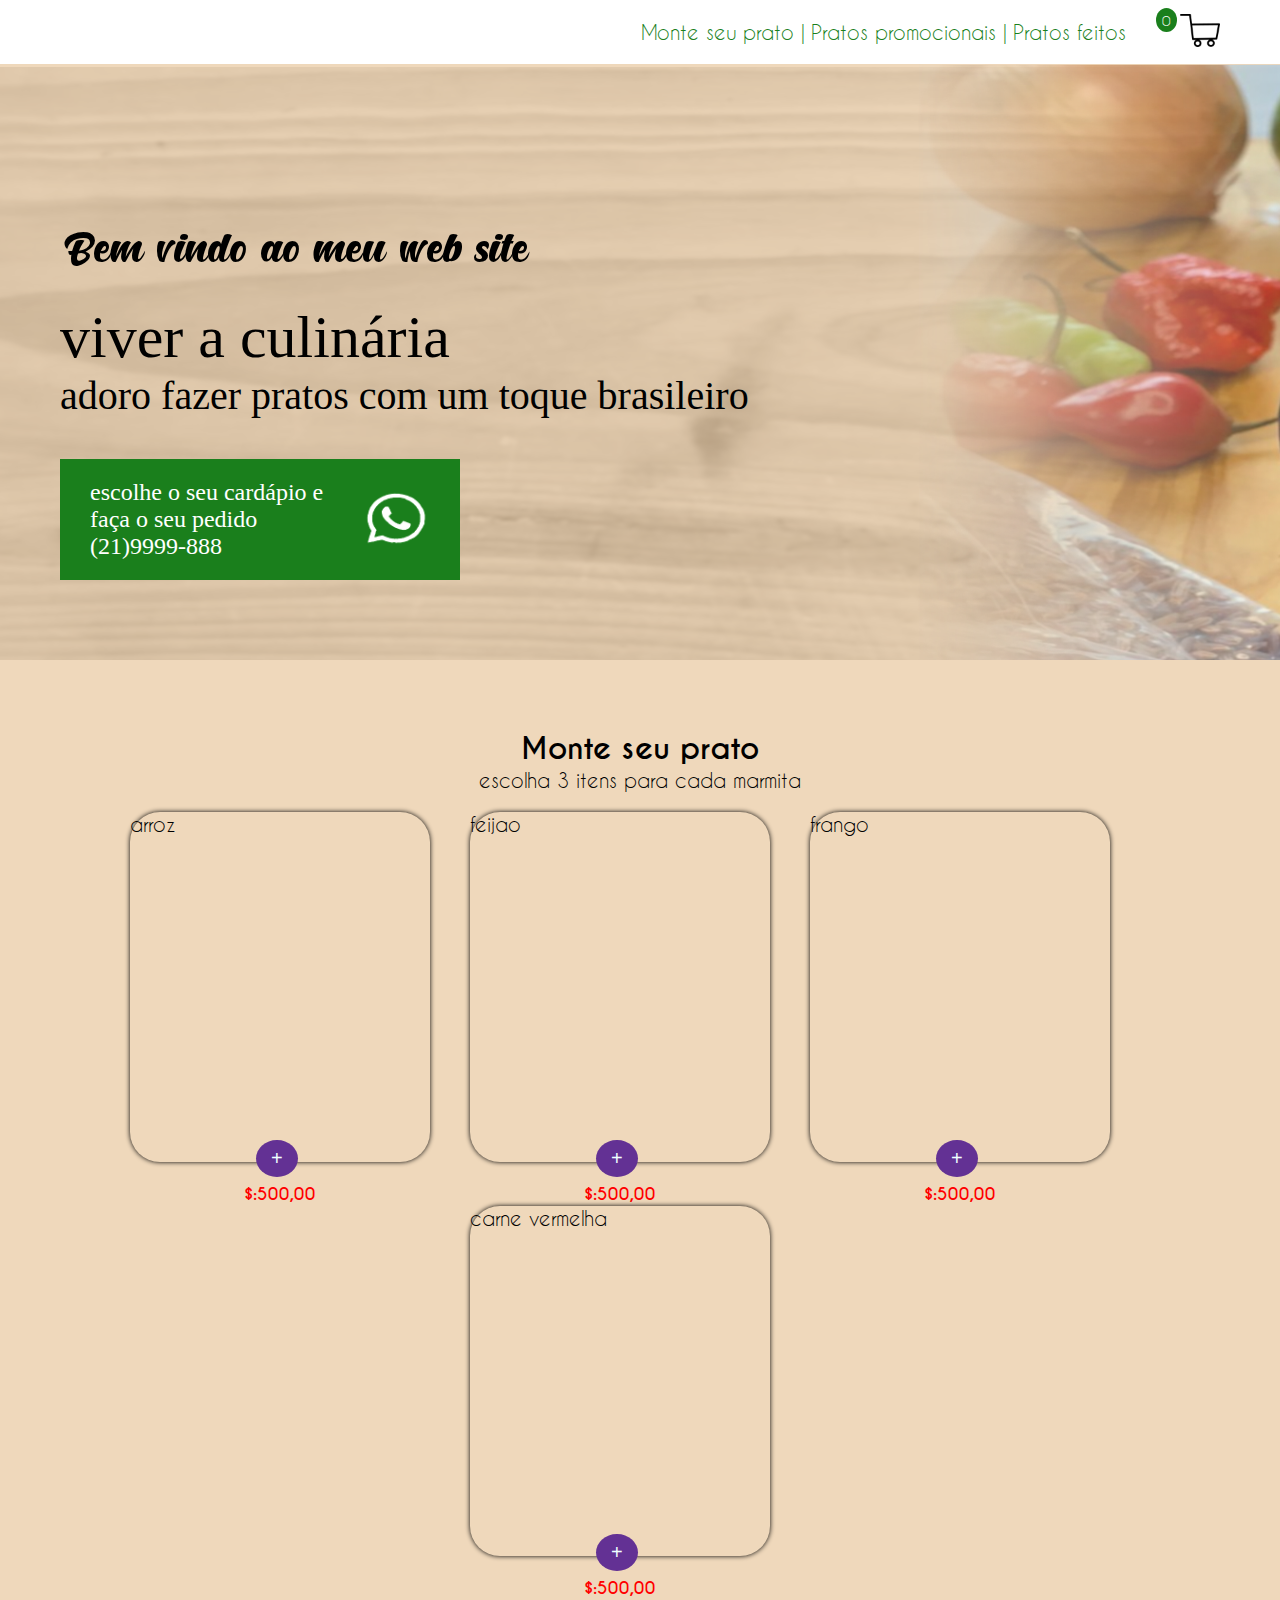
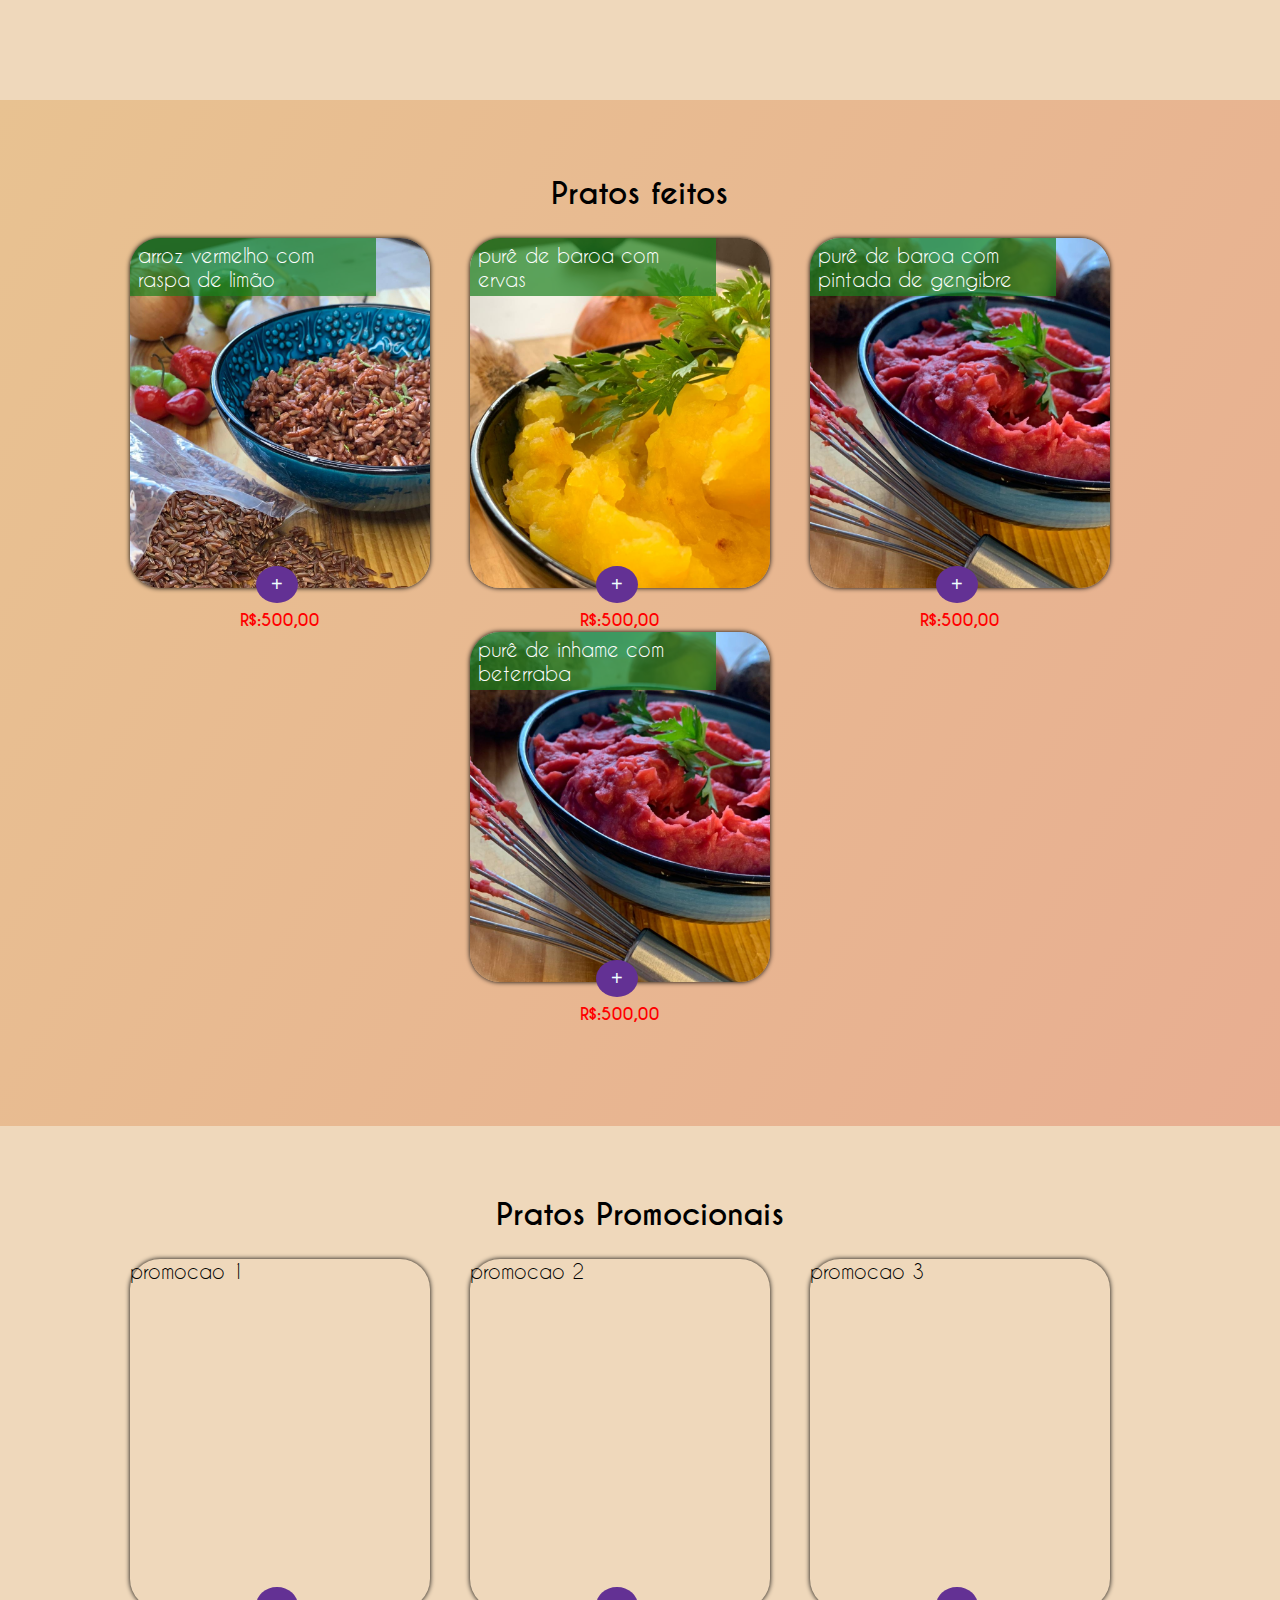
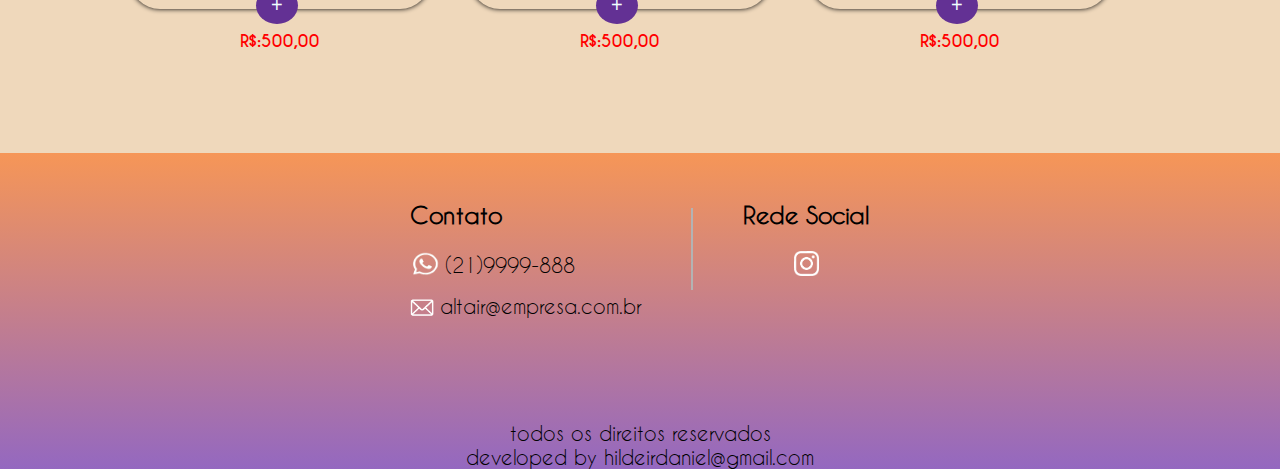
==== commit 9be9e3ee: "fiz o layaout da pagina confirmacaao e a respoonsividade, nesse comiite nnao sei se eu fiz a respons" ====
--- a/index.html
+++ b/index.html
@@ -1,5 +1,5 @@
 <!doctype html>
-<html>
+<html lang="pt-br">
 <head>
 	<title></title>
 	<meta charset="utf-8">
--- a/css/layaout.css
+++ b/css/layaout.css
@@ -212,7 +212,7 @@
     margin-bottom: 20px;
 }
 .cont-msg-foto{
-    background-image: url("../imagens/topo.png"); 
+    background-image: url("../imagens/topo1920.png"); 
     font-size: 2rem;
     padding-top: 150px;
     padding-bottom: 80px;
@@ -268,9 +268,6 @@
     font-weight: normal;
 }
 @media (min-width:320px) and (max-width:425px){
-    .cont-msg-foto{
-        padding: 0px;
-    }
     .cont-peca-o-seu{
         width: 300px;
         margin: 0;
@@ -292,6 +289,7 @@
         padding-left: 10%;
     }
     .cont-msg-foto{
+        padding-top: 3%;
         padding-left: 3%;
         padding-bottom: 8%;
     }
@@ -305,4 +303,27 @@
         padding-left: 5%;
         padding-right: 5%;
     }
+    .imagem-whatsapp{
+        margin-top: 10%;
+    }
+}
+@media (min-width:768px) and (max-width:1024px){
+    .cont-item{
+        margin-bottom: 6%;
+    }
+}
+@media (min-width:2560px){
+    .cont-msg-foto{
+        background-image: url("../imagens/topo2560.png"); 
+        padding-left: 300px;
+    }
+    .cont-nav-e-carr{
+        padding-right: 300px;
+    }
+    html{
+        font-size: 25px;
+    }
+    .cont-peca-o-seu{
+        width: 500px;
+    }
 }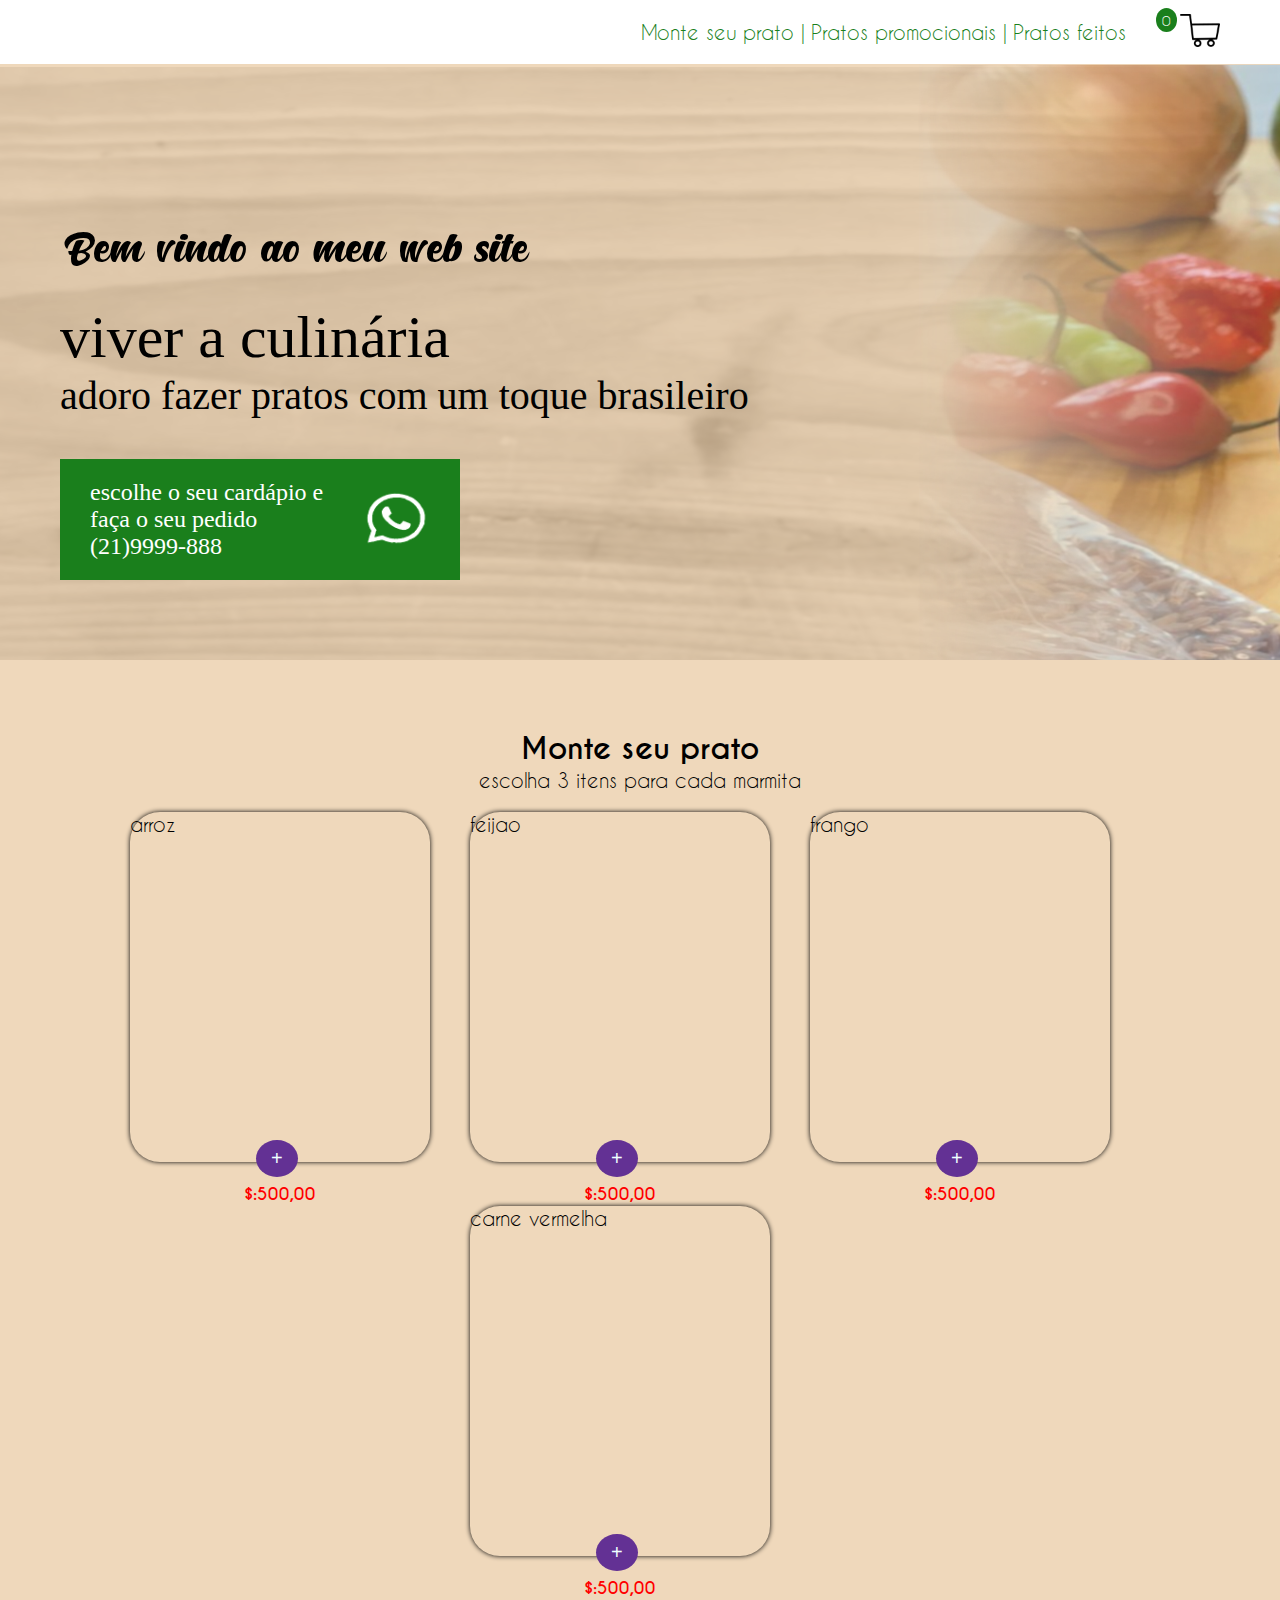
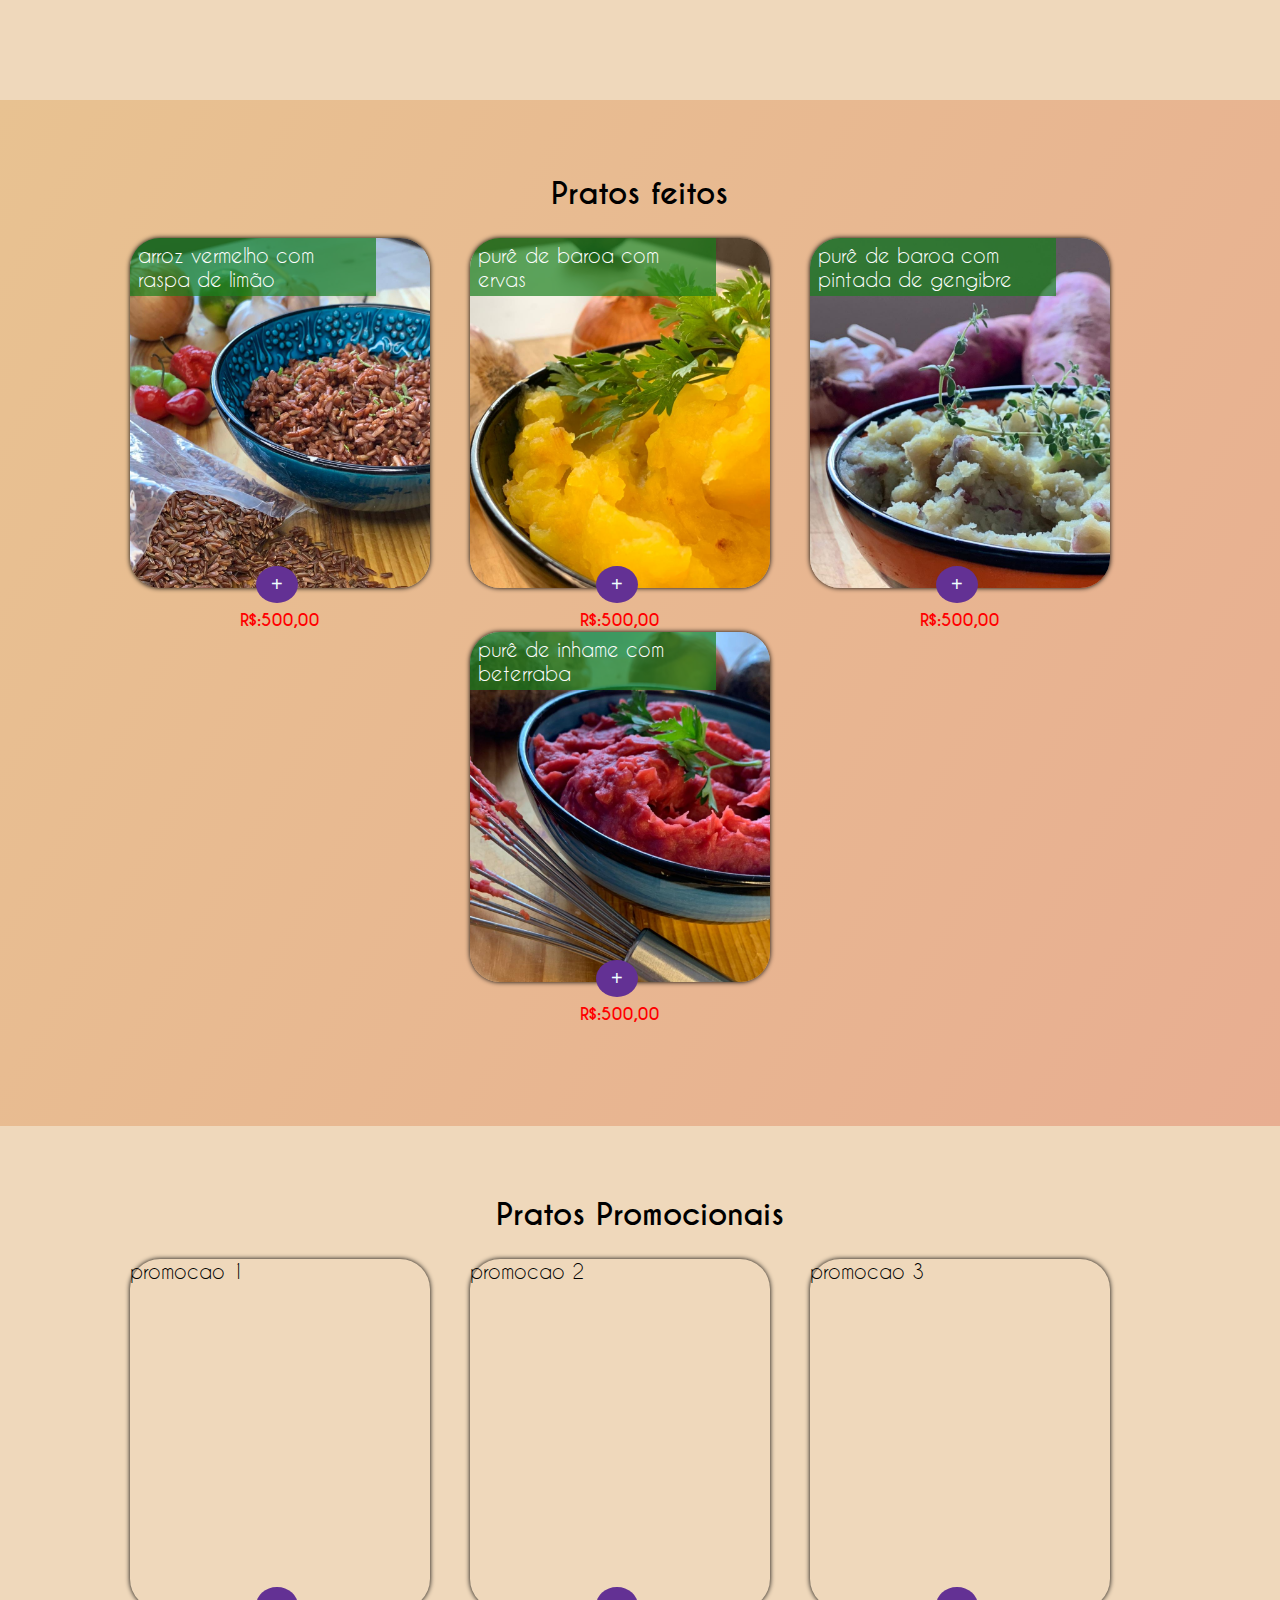
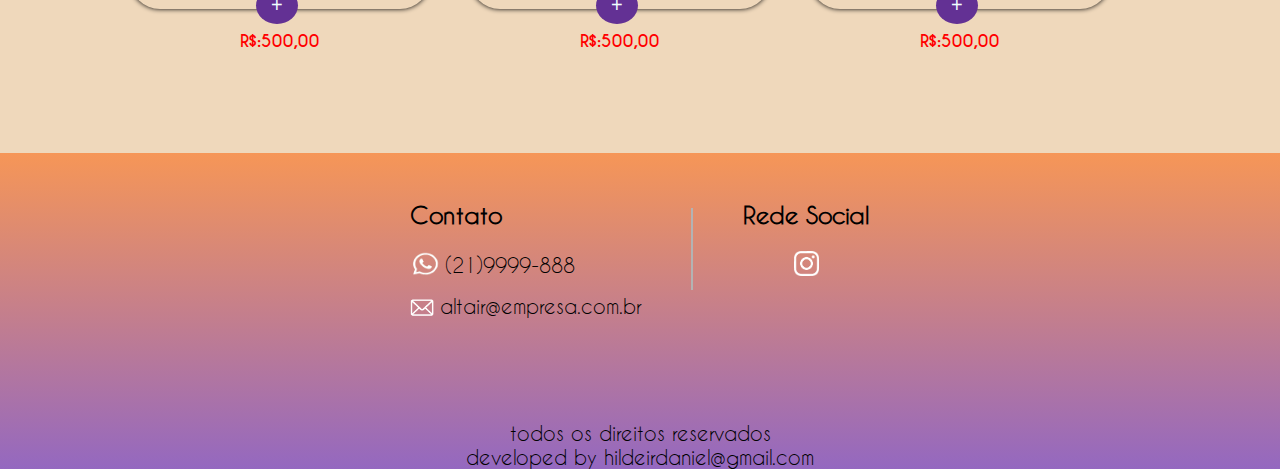
==== commit 2077fd00: "corrigi alguns erro e coloquei a funcao dde retorna para pagina de inndex quando o caarrinho estiver" ====
--- a/index.html
+++ b/index.html
@@ -154,7 +154,7 @@
 					</div>
 				
 					<div class="cont-item">
-						<div class="item pf-3">
+						<div class="item pf-4">
 							<div class="nome-prato-cor">purê de inhame com beterraba</div>
 							<div class="bt-mais">
 								<input type="button" data-id="3" class="bt-prato-feito" value="+">
--- a/css/layaout.css
+++ b/css/layaout.css
@@ -75,7 +75,7 @@
     margin-top: 14px;
     margin-left: 3px;
 }
-.pf-1,.pf-2,.pf-3{
+.pf-1,.pf-2,.pf-3,.pf-4{
     background-size: cover;
     background-repeat: no-repeat;
 }
@@ -88,7 +88,7 @@
 .pf-3{
     background-image: url("../imagens/pure.jpg");
 }
-.pf-3{
+.pf-4{
     background-image: url("../imagens/vermelho.jpg");
 }
 .nome-prato-cor{
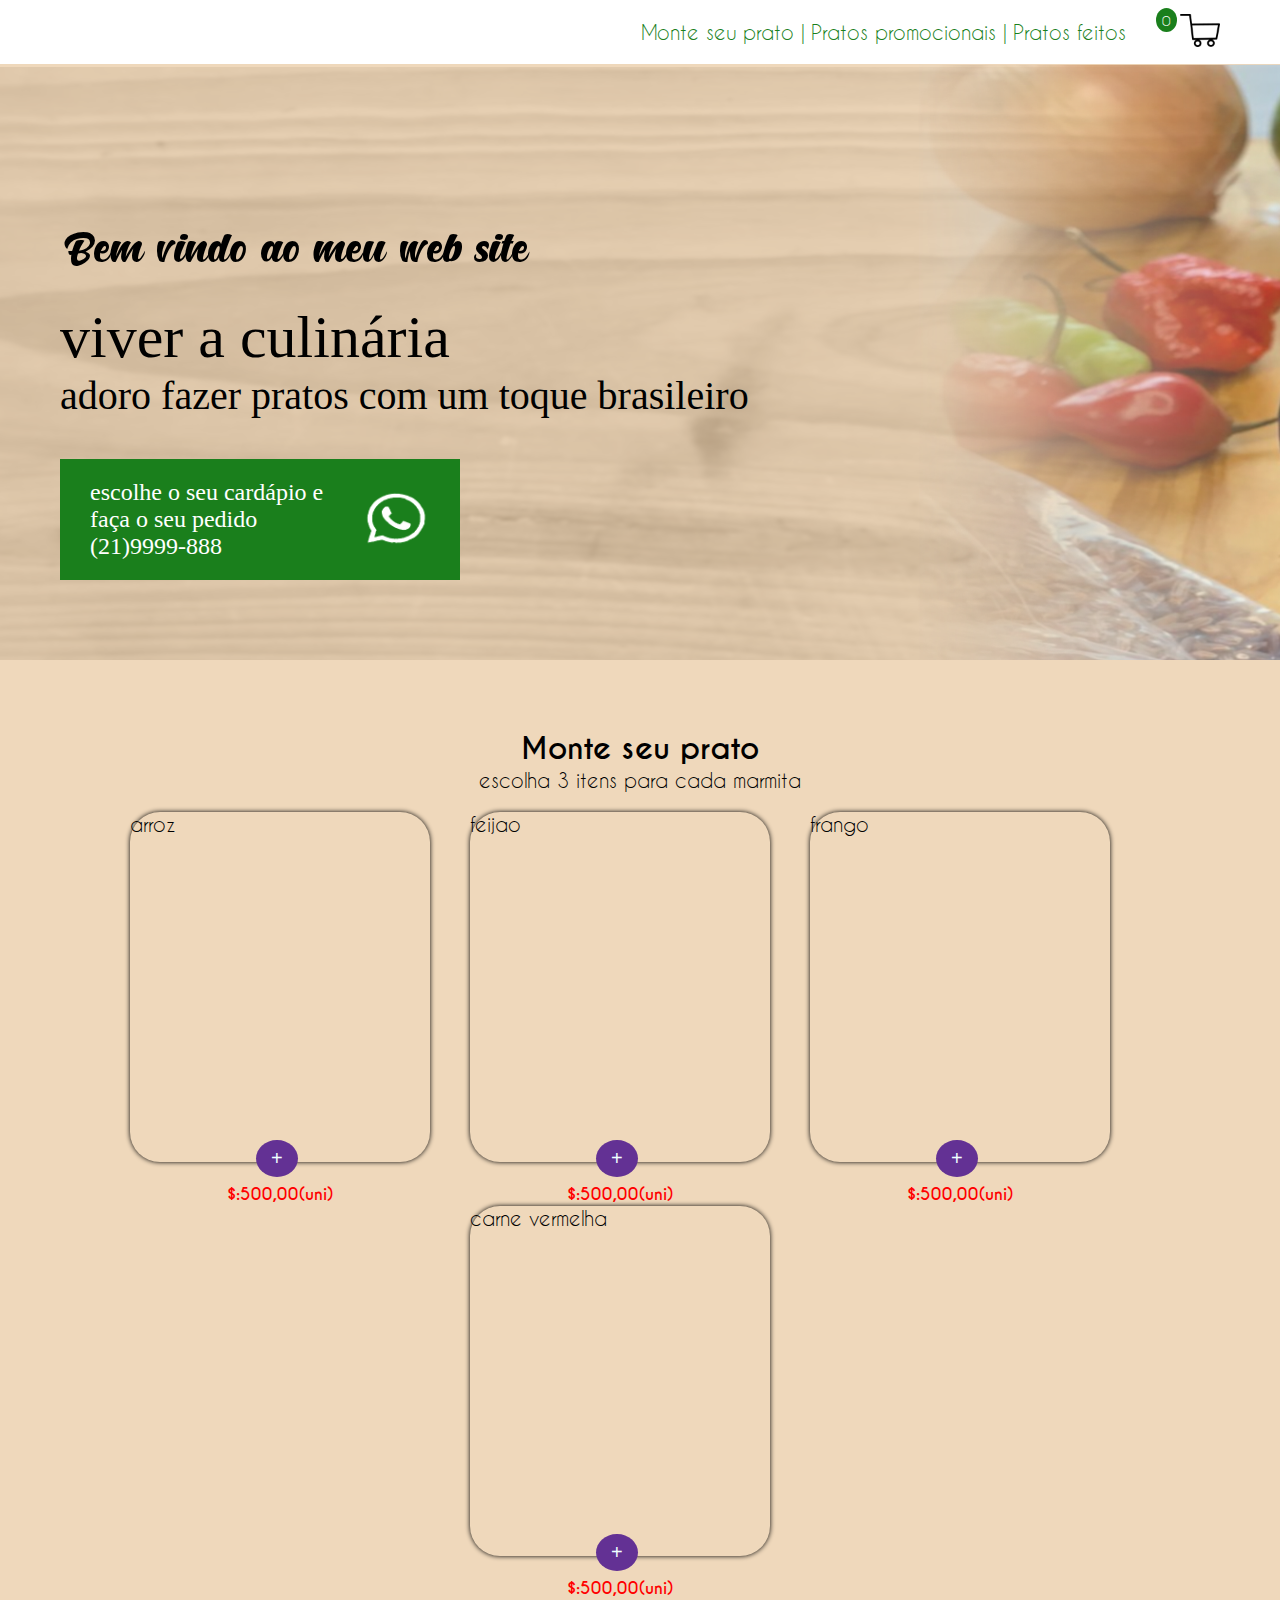
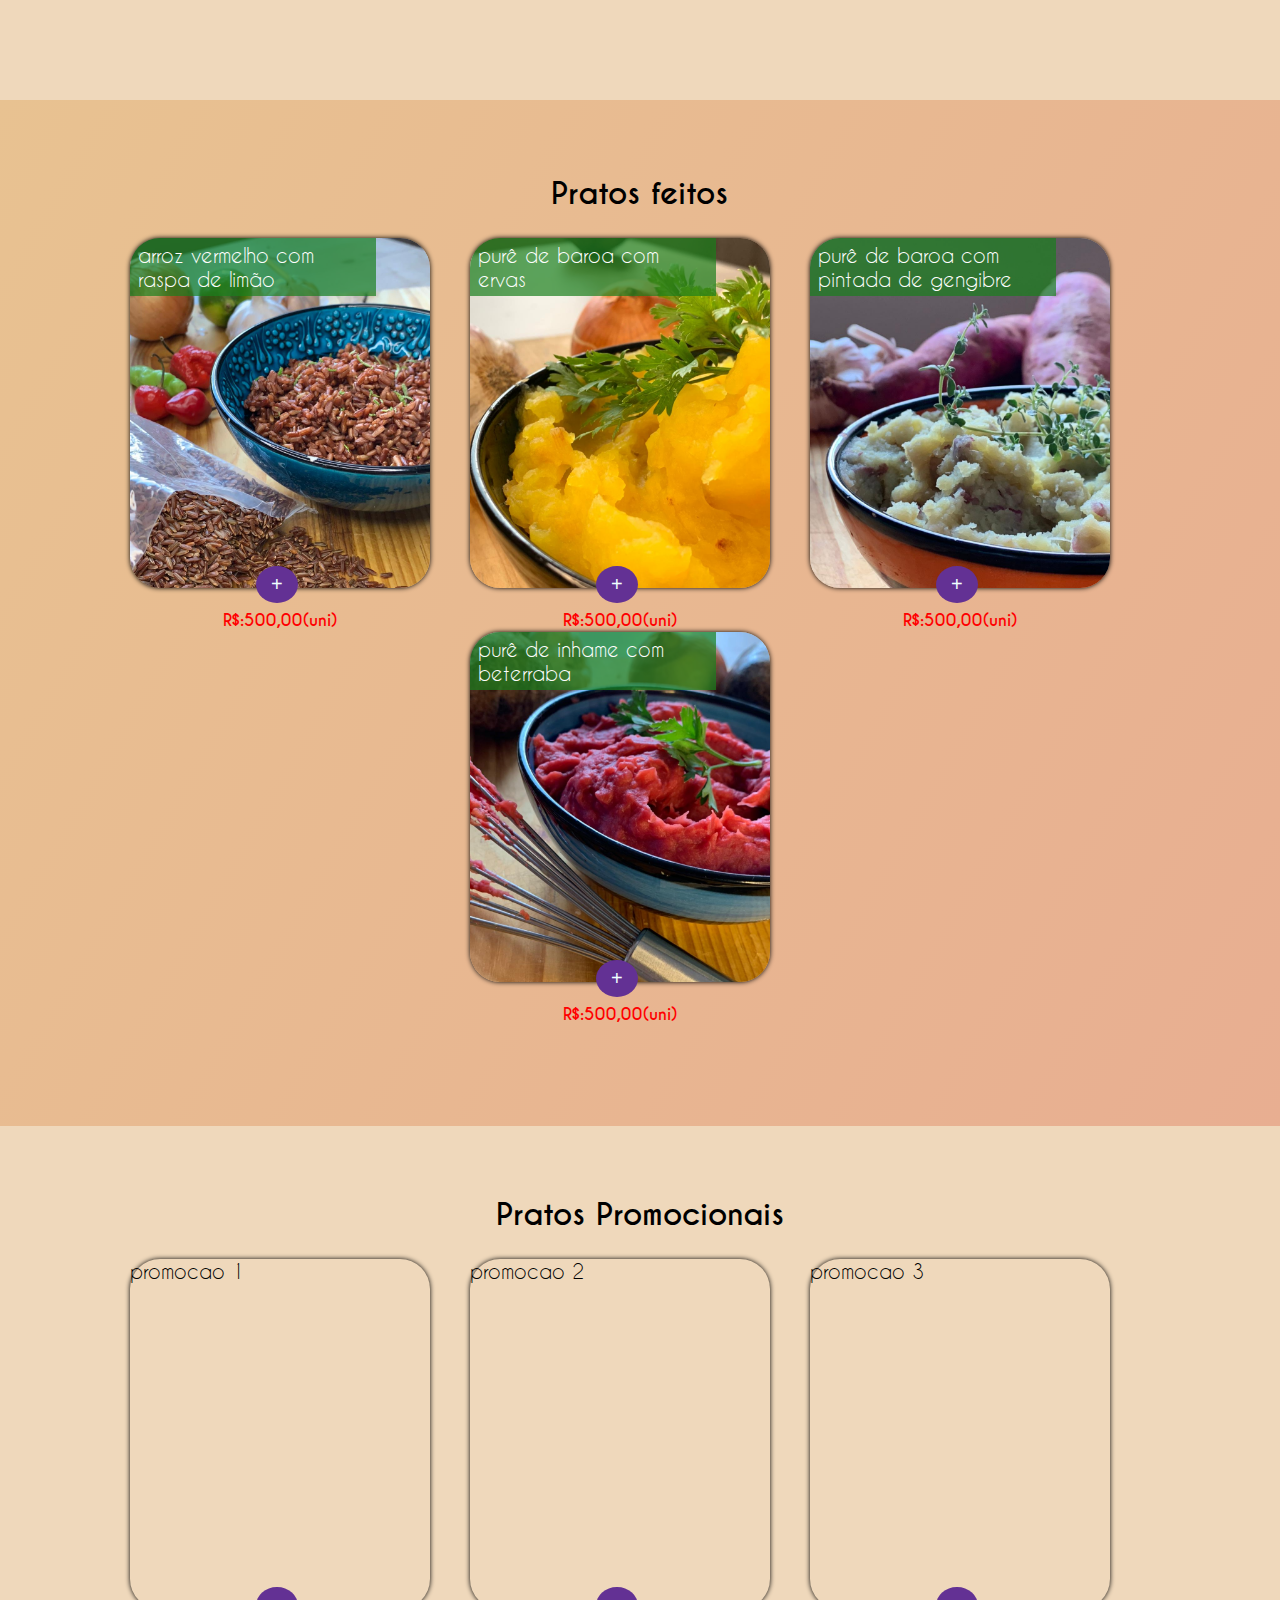
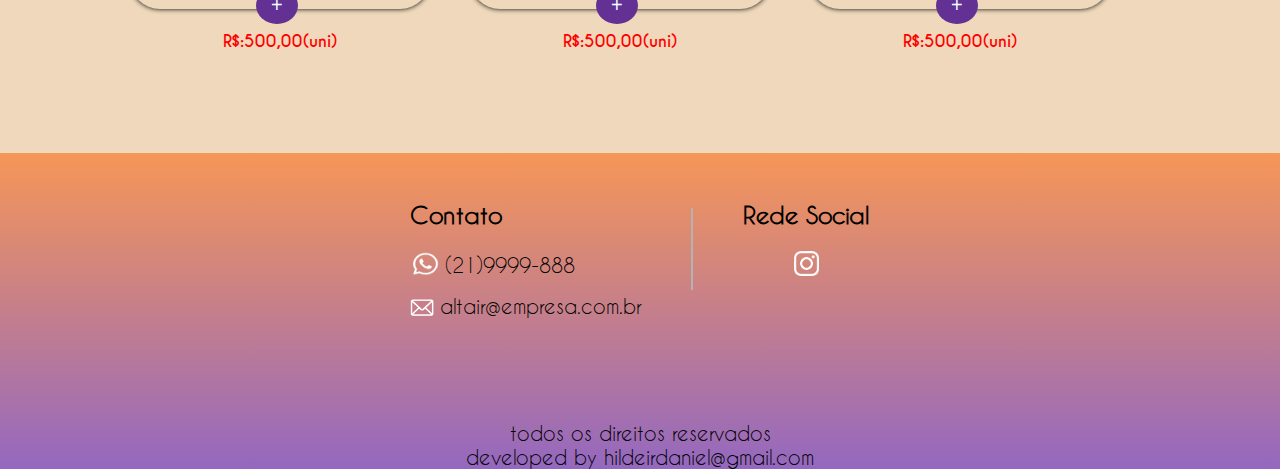
==== commit be109a7f: "adicionnei a funcao que o tair pediu, que eraa dee colocar a quantidade embaixo do  item quando o us" ====
--- a/index.html
+++ b/index.html
@@ -64,35 +64,35 @@
 						</div>
 					</div>
 					<div class="legenda-item">
+						<div class="quant-item"></div>
+						<span class="preco">$:500,00(uni)</span>
+					</div>
+				</div>
+				
+				<div class="cont-item">
+					<div class="item">
+						feijao
+						<div class="bt-mais">
+							<input type="button" data-id="1" class="bt-monte-prato" value="+">
+						</div>
+					</div>
+					<div class="legenda-item">
+						<div class="quant-item"></div>
+						<span class="preco">$:500,00(uni)</span>
+					</div>
+				</div>
+				
+				<div class="cont-item">
+					<div class="item">
+						frango
+						<div class="bt-mais">
+							<input type="button" data-id="2" class="bt-monte-prato" value="+">
+						</div>
 						
-						<span class="preco">$:500,00</span>
-					</div>
-				</div>
-				
-				<div class="cont-item">
-					<div class="item">
-						feijao
-						<div class="bt-mais">
-							<input type="button" data-id="1" class="bt-monte-prato" value="+">
-						</div>
-					</div>
-					<div class="legenda-item">
-						
-						<span class="preco">$:500,00</span>
-					</div>
-				</div>
-				
-				<div class="cont-item">
-					<div class="item">
-						frango
-						<div class="bt-mais">
-							<input type="button" data-id="2" class="bt-monte-prato" value="+">
-						</div>
-						
-					</div>
-					<div class="legenda-item">
-					
-						<span class="preco">$:500,00</span>
+					</div>
+					<div class="legenda-item">
+						<div class="quant-item"></div>
+						<span class="preco">$:500,00(uni)</span>
 					</div>
 				</div>
 				
@@ -104,8 +104,8 @@
 						</div>
 					</div>
 					<div class="legenda-item">
-						
-						<span class="preco">$:500,00</span>
+						<div class="quant-item"></div>
+						<span class="preco">$:500,00(uni)</span>
 					</div>
 				</div>
 				
@@ -124,7 +124,8 @@
 							</div>
 						</div>
 						<div class="legenda-item">
-							<span class="preco">R$:500,00</span>
+							<div class="quant-item"></div>
+							<span class="preco">R$:500,00(uni)</span>
 						</div>
 					</div>
 					
@@ -136,7 +137,8 @@
 							</div>
 						</div>
 						<div class="legenda-item">
-							<span class="preco">R$:500,00</span>
+							<div class="quant-item"></div>
+							<span class="preco">R$:500,00(uni)</span>
 						</div>
 					</div>
 				
@@ -149,7 +151,8 @@
 							
 						</div>
 						<div class="legenda-item">
-							<span class="preco">R$:500,00</span>
+							<div class="quant-item"></div>
+							<span class="preco">R$:500,00(uni)</span>
 						</div>
 					</div>
 				
@@ -161,7 +164,8 @@
 							</div>
 						</div>
 						<div class="legenda-item">
-							<span class="preco">R$:500,00</span>
+							<div class="quant-item"></div>
+							<span class="preco">R$:500,00(uni)</span>
 						</div>
 					</div>
 				</div>
@@ -178,7 +182,8 @@
 						</div>
 					</div>
 					<div class="legenda-item">
-						<span class="preco">R$:500,00</span>
+						<div class="quant-item"></div>
+						<span class="preco">R$:500,00(uni)</span>
 					</div>
 				</div>
 				
@@ -190,7 +195,8 @@
 						</div>
 					</div>
 					<div class="legenda-item">
-						<span class="preco">R$:500,00</span>
+						<div class="quant-item"></div>
+						<span class="preco">R$:500,00(uni)</span>
 					</div>
 				</div>
 				
@@ -202,7 +208,8 @@
 						</div>
 					</div>
 					<div class="legenda-item">
-						<span class="preco">R$:500,00</span>
+						<div class="quant-item"></div>
+						<span class="preco">R$:500,00(uni)</span>
 					</div>
 				</div>
 			</div>
--- a/css/layaout.css
+++ b/css/layaout.css
@@ -148,11 +148,14 @@
 .legenda-item{
     text-align: center;
     margin-top: 18px;
-    color: #ff0000ff;
+    color: #000000;
     font-family: "caviar bold";
 }
 .preco{
     color: #ff0000ff;
+    font-size: 0.8rem;
+}
+.quant-item{
     font-size: 0.8rem;
 }
 .cont-img-text{
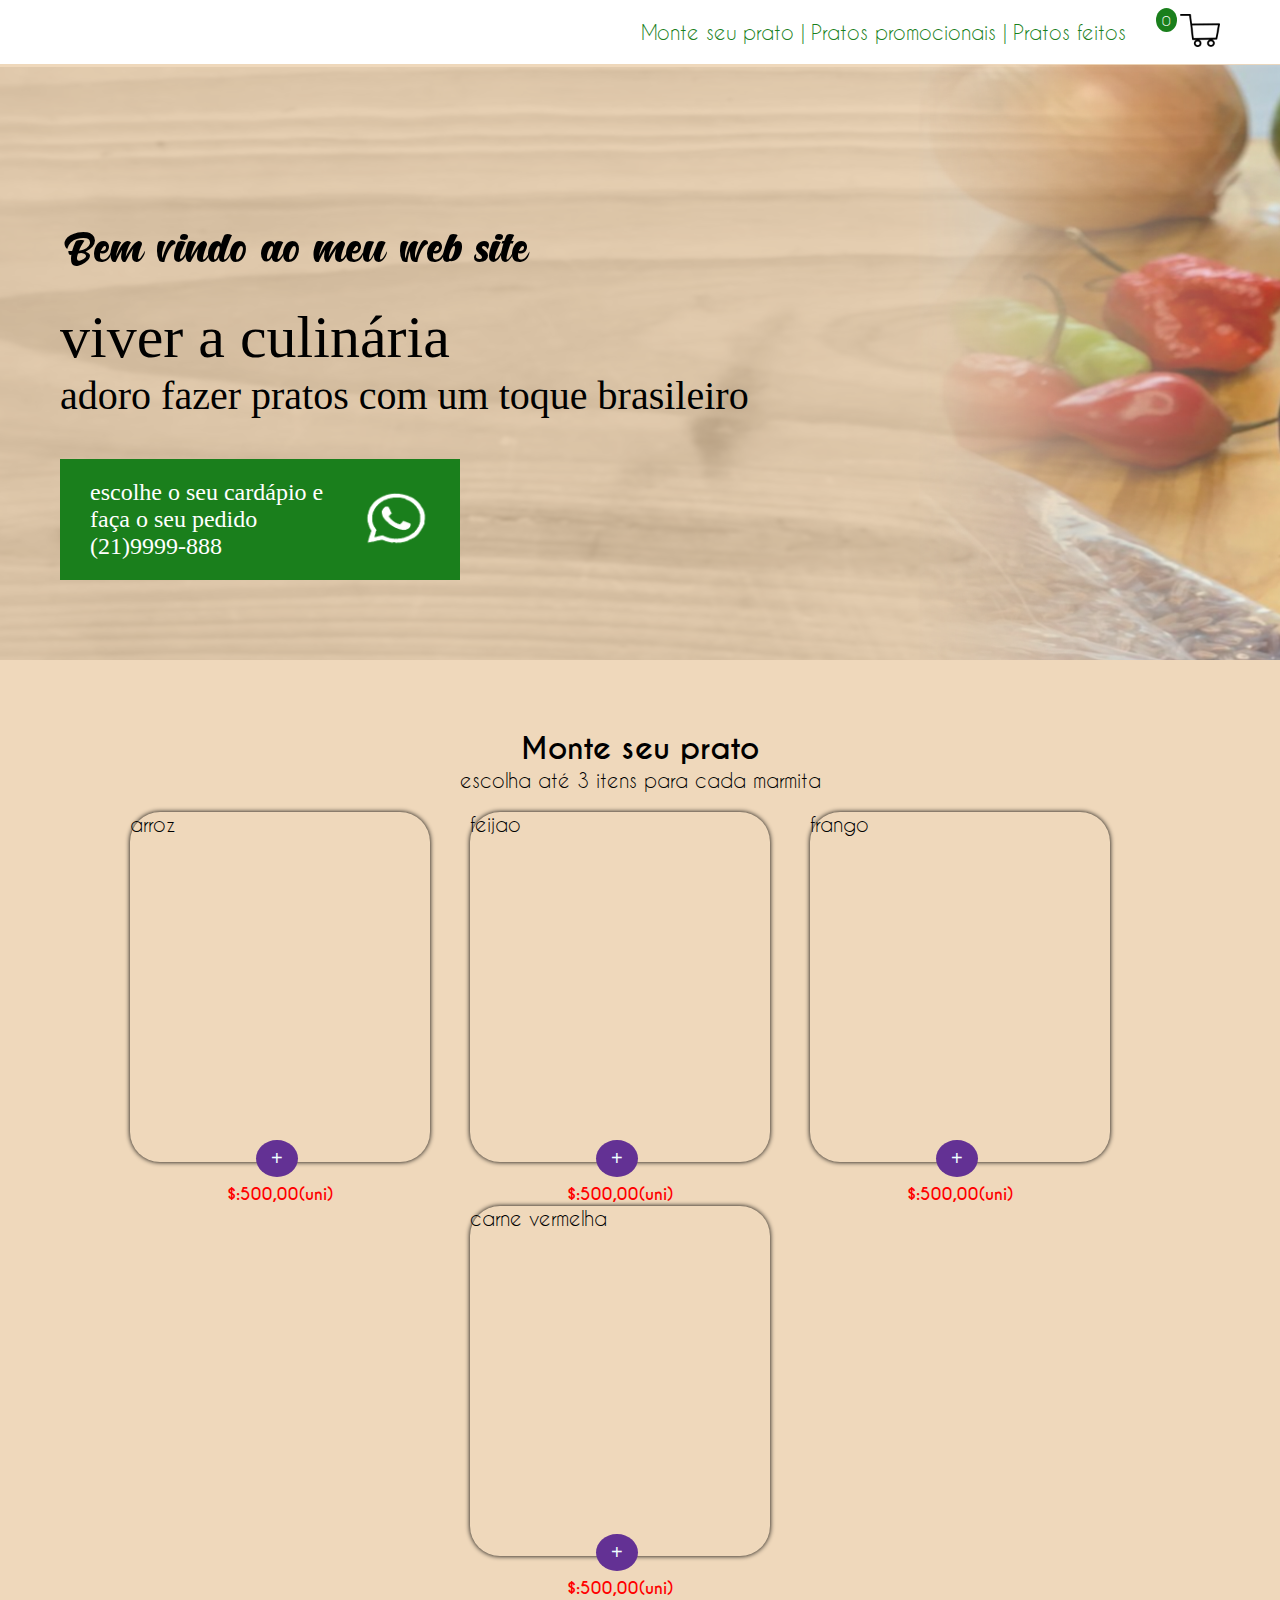
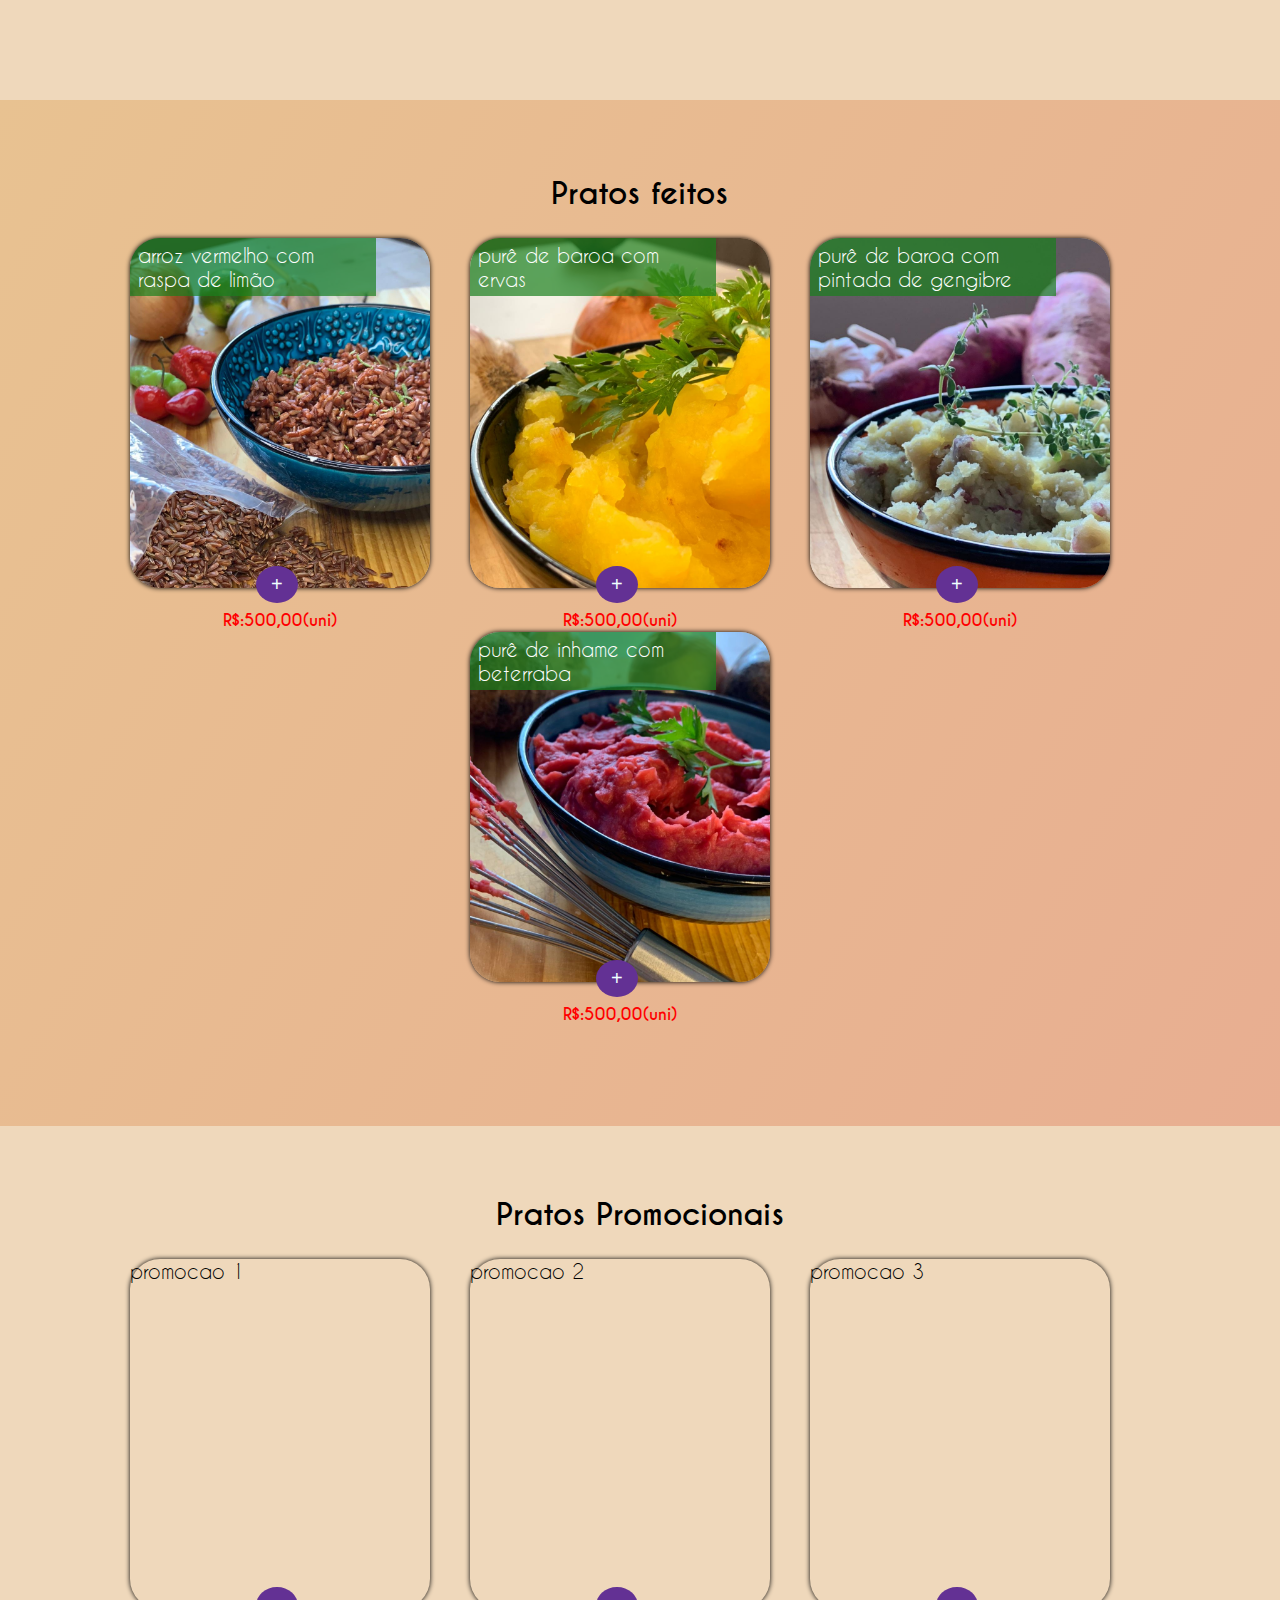
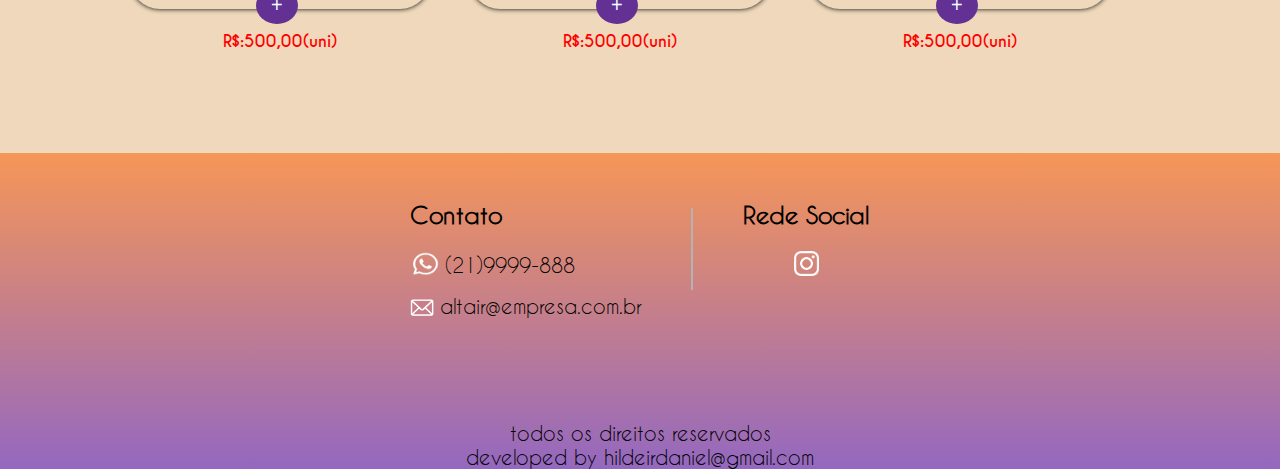
==== commit f5321fc3: "adicionei uma palaavrraa na pagina principal" ====
--- a/index.html
+++ b/index.html
@@ -52,7 +52,7 @@
 		<main>
 			<div style="margin-bottom: 20px;" id="monte">
 				<h2 class="font-h2" style="text-align: center; margin-bottom: 0;">Monte seu prato</h2>
-				<div style="text-align: center;">escolha 3 itens para cada marmita</div>
+				<div style="text-align: center;">escolha até 3 itens para cada marmita</div>
 			</div>
 			
 			<div class="cont-pratos" >
